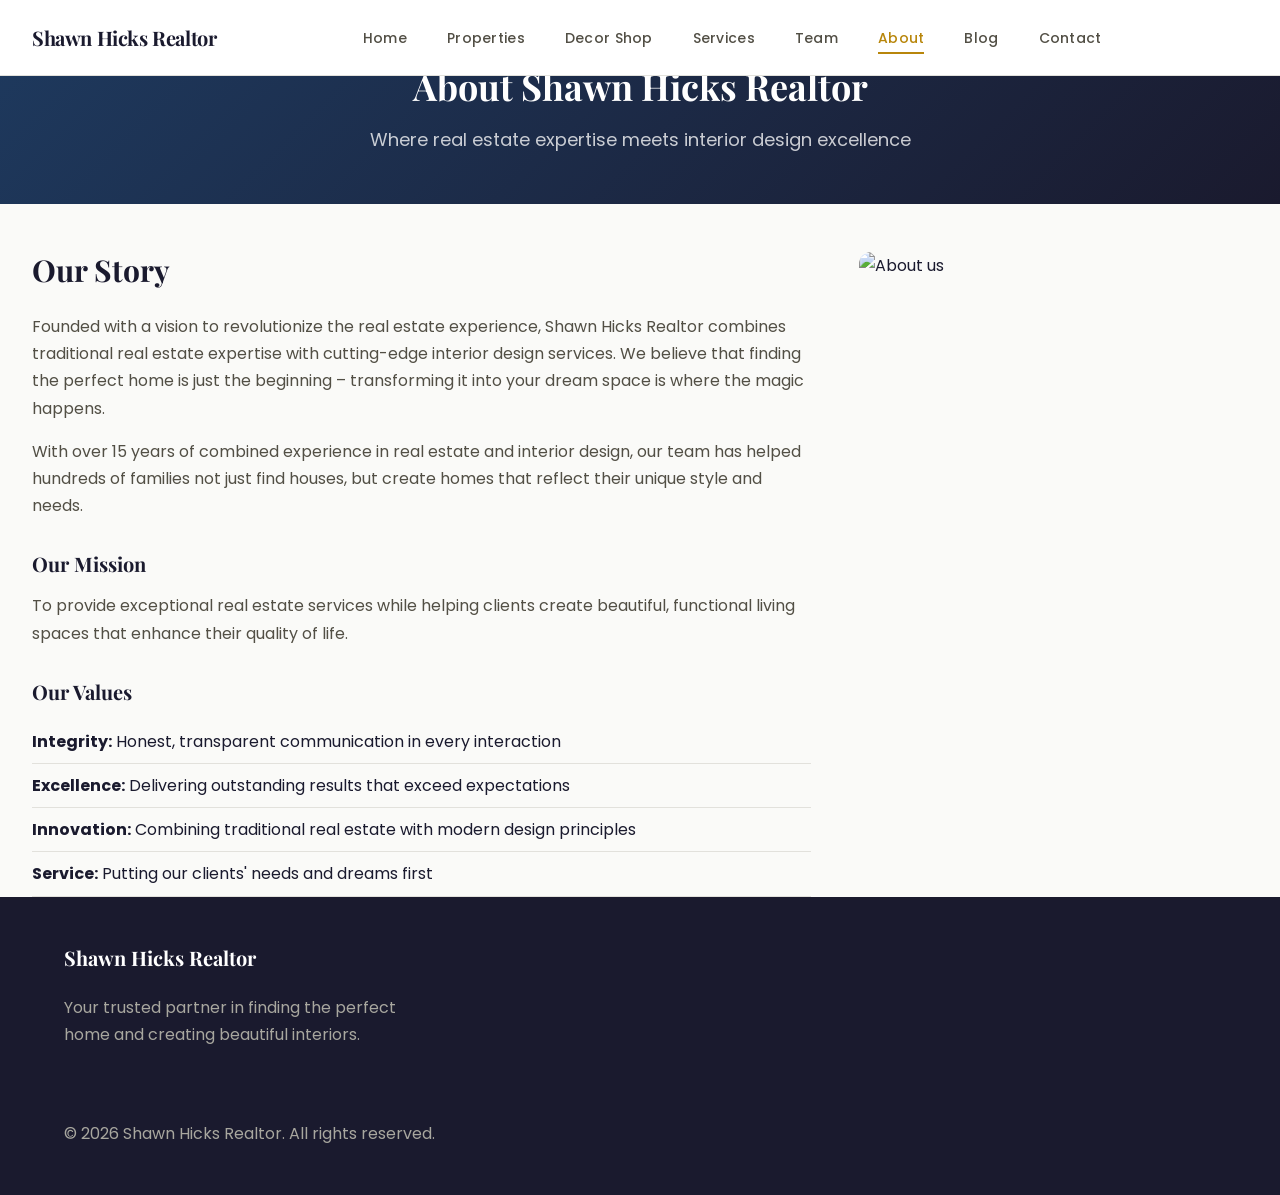
==== about.html @ 3959ed72 "Complete color palette overhaul, typography upgrade, and UI improvements Co-authored-by: kingdavidad" ====
<!DOCTYPE html>
<html lang="en">
<head>
    <meta charset="UTF-8">
    <meta name="viewport" content="width=device-width, initial-scale=1.0">
    <title>About Us - Shawn Hicks Realtor</title>
    <link rel="preconnect" href="https://fonts.googleapis.com">
    <link rel="preconnect" href="https://fonts.gstatic.com" crossorigin>
    <link href="https://fonts.googleapis.com/css2?family=Poppins:wght@300;400;500;600;700&family=Playfair+Display:ital,wght@0,400;0,500;0,600;0,700;1,400;1,600&display=swap" rel="stylesheet">
    <link rel="stylesheet" href="https://cdnjs.cloudflare.com/ajax/libs/font-awesome/6.4.0/css/all.min.css">
    <link rel="stylesheet" href="styles/main.css">
    <link rel="stylesheet" href="styles/components.css">
    <link rel="stylesheet" href="styles/responsive.css">
</head>
<body>
    <!-- Page Progress Bar -->
    <div id="page-progress-bar" class="page-progress-bar"></div>

    <header class="header">
        <div class="header-container">
            <div class="logo">
                <a href="index.html"><h1>Shawn Hicks Realtor</h1></a>
            </div>
            <nav class="nav" role="navigation">
                <ul class="nav-links">
                    <li><a href="index.html" class="nav-link">Home</a></li>
                    <li><a href="properties.html" class="nav-link">Properties</a></li>
                    <li><a href="decor.html" class="nav-link">Decor Shop</a></li>
                    <li><a href="services.html" class="nav-link">Services</a></li>
                    <li><a href="team.html" class="nav-link">Team</a></li>
                    <li><a href="about.html" class="nav-link active">About</a></li>
                    <li><a href="blog.html" class="nav-link">Blog</a></li>
                    <li><a href="contact.html" class="nav-link">Contact</a></li>
                </ul>
            </nav>
            <div class="header-actions">
                <button class="mobile-menu-toggle" aria-label="Toggle menu">
                    <span></span>
                    <span></span>
                    <span></span>
                </button>
            </div>
        </div>
    </header>

    <main class="main-content">
        <section class="page-hero">
            <div class="container">
                <h1>About Shawn Hicks Realtor</h1>
                <p>Where real estate expertise meets interior design excellence</p>
            </div>
        </section>
        
        <section class="about-section">
            <div class="container">
                <div class="about-content">
                    <div class="about-text">
                        <h2>Our Story</h2>
                        <p>Founded with a vision to revolutionize the real estate experience, Shawn Hicks Realtor combines traditional real estate expertise with cutting-edge interior design services. We believe that finding the perfect home is just the beginning – transforming it into your dream space is where the magic happens.</p>
                        
                        <p>With over 15 years of combined experience in real estate and interior design, our team has helped hundreds of families not just find houses, but create homes that reflect their unique style and needs.</p>
                        
                        <h3>Our Mission</h3>
                        <p>To provide exceptional real estate services while helping clients create beautiful, functional living spaces that enhance their quality of life.</p>
                        
                        <h3>Our Values</h3>
                        <ul>
                            <li><strong>Integrity:</strong> Honest, transparent communication in every interaction</li>
                            <li><strong>Excellence:</strong> Delivering outstanding results that exceed expectations</li>
                            <li><strong>Innovation:</strong> Combining traditional real estate with modern design principles</li>
                            <li><strong>Service:</strong> Putting our clients' needs and dreams first</li>
                        </ul>
                    </div>
                    
                    <div class="about-image">
                        <img src="https://picsum.photos/600/400?random=about" alt="About us">
                    </div>
                </div>
            </div>
        </section>
    </main>

    <footer class="footer">
        <div class="footer-container">
            <div class="footer-content">
                <div class="footer-section">
                    <h3>Shawn Hicks Realtor</h3>
                    <p>Your trusted partner in finding the perfect home and creating beautiful interiors.</p>
                </div>
            </div>
            <div class="footer-legal">
                <p>&copy; 2026 Shawn Hicks Realtor. All rights reserved.</p>
            </div>
        </div>
    </footer>
</body>
</html>
---- styles/main.css ----
/* ===== CSS VARIABLES & DESIGN TOKENS ===== */
:root {
  /* Colors - Elegant, Warm, Professional Palette */
  --color-primary: #1A1A2E;        /* Rich charcoal */
  --color-secondary: #1E3A5F;      /* Deep navy accent */
  --color-accent: #B8860B;         /* Muted gold/bronze */
  --color-accent-light: #C4A052;   /* Lighter gold */
  --color-accent-hover: #9A7009;   /* Darker gold for hover */

  /* Warm neutral scale */
  --color-neutral-50: #F5F5F3;     /* Warm off-white */
  --color-neutral-100: #EEEDE9;    /* Very light cream */
  --color-neutral-200: #E2E1DC;    /* Light warm gray */
  --color-neutral-300: #C5C4BC;    /* Medium warm gray */
  --color-neutral-400: #A8A79F;    /* Warm gray */
  --color-neutral-500: #8B8A82;    /* Medium gray */
  --color-neutral-600: #6E6D65;    /* Dark warm gray */
  --color-neutral-700: #524F45;    /* Darker warm gray */
  --color-neutral-800: #3A3830;    /* Near charcoal */
  --color-neutral-900: #2D2B24;    /* Deep charcoal */
  --color-white: #ffffff;          /* Pure white */
  --color-stone: #FAFAF8;          /* Body background - warm off-white */

  /* Semantic Colors */
  --color-success: #2D6A4F;
  --color-warning: #D4A017;
  --color-error: #C0392B;
  --color-info: #1E3A5F;

  /* Typography */
  --font-primary: 'Poppins', 'Inter', sans-serif;
  --font-secondary: 'Playfair Display', Georgia, serif;
  --font-heading: 'Playfair Display', Georgia, serif;

  /* Line Heights */
  --line-height-base: 1.7;
  --line-height-heading: 1.25;

  /* Font Sizes */
  --text-xs: 0.75rem;   /* 12px */
  --text-sm: 0.875rem;  /* 14px */
  --text-base: 1rem;    /* 16px */
  --text-lg: 1.125rem;  /* 18px */
  --text-xl: 1.25rem;   /* 20px */
  --text-2xl: 1.5rem;   /* 24px */
  --text-3xl: 1.875rem; /* 30px */
  --text-4xl: 2.25rem;  /* 36px */
  --text-5xl: 3rem;     /* 48px */
  --text-6xl: 3.75rem;  /* 60px */

  /* Font Weights */
  --font-light: 300;
  --font-normal: 400;
  --font-medium: 500;
  --font-semibold: 600;
  --font-bold: 700;

  /* Spacing */
  --space-1: 0.25rem;   /* 4px */
  --space-2: 0.5rem;    /* 8px */
  --space-3: 0.75rem;   /* 12px */
  --space-4: 1rem;      /* 16px */
  --space-5: 1.25rem;   /* 20px */
  --space-6: 1.5rem;    /* 24px */
  --space-8: 2rem;      /* 32px */
  --space-10: 2.5rem;   /* 40px */
  --space-12: 3rem;     /* 48px */
  --space-16: 4rem;     /* 64px */
  --space-20: 5rem;     /* 80px */

  /* Border Radius */
  --radius-sm: 0.25rem;  /* 4px */
  --radius-md: 0.5rem;   /* 8px */
  --radius-lg: 0.75rem;  /* 12px */
  --radius-xl: 1rem;     /* 16px */
  --radius-full: 9999px;

  /* Shadows - subtle for light theme */
  --shadow-sm: 0 1px 3px rgba(26, 26, 46, 0.08);
  --shadow-md: 0 4px 12px rgba(26, 26, 46, 0.10);
  --shadow-lg: 0 10px 30px rgba(26, 26, 46, 0.12);
  --shadow-xl: 0 20px 40px rgba(26, 26, 46, 0.15);

  /* Transitions */
  --transition-fast: 150ms ease-in-out;
  --transition-base: 250ms ease-in-out;
  --transition-slow: 350ms ease-in-out;

  /* Z-index */
  --z-dropdown: 1000;
  --z-sticky: 1010;
  --z-modal-overlay: 1040;
  --z-modal: 1050;
  --z-tooltip: 1060;
  --z-toast: 1070;
}

/* ===== RESET & BASE STYLES ===== */
*,
*::before,
*::after {
  box-sizing: border-box;
  margin: 0;
  padding: 0;
}

html {
  scroll-behavior: smooth;
  line-height: 1.15;
  -webkit-text-size-adjust: 100%;
}

body {
  font-family: var(--font-primary);
  font-size: var(--text-base);
  line-height: var(--line-height-base);
  color: var(--color-primary);
  background-color: var(--color-stone);
  -webkit-font-smoothing: antialiased;
  -moz-osx-font-smoothing: grayscale;
  overflow-x: hidden;
}

/* Remove default button styles */
button {
  background: none;
  border: none;
  padding: 0;
  margin: 0;
  cursor: pointer;
  font-family: inherit;
}

/* Remove default list styles */
ul,
ol {
  list-style: none;
}

/* Remove default link styles */
a {
  text-decoration: none;
  color: inherit;
  transition: color var(--transition-fast);
}

/* Remove default image styles */
img,
svg {
  display: block;
  max-width: 100%;
  height: auto;
}

/* Focus styles */
*:focus {
  outline: 2px solid var(--color-accent);
  outline-offset: 2px;
}

/* Reduced motion */
@media (prefers-reduced-motion: reduce) {
  * {
    animation-duration: 0.01ms !important;
    animation-iteration-count: 1 !important;
    transition-duration: 0.01ms !important;
  }
}

/* ===== TYPOGRAPHY ===== */
h1, h2, h3, h4, h5, h6 {
  font-family: var(--font-heading);
  line-height: var(--line-height-heading);
  color: var(--color-primary);
  margin-bottom: var(--space-4);
}

h1 {
  font-size: var(--text-4xl);
  font-weight: var(--font-bold);
}

h2 {
  font-size: var(--text-3xl);
}

h3 {
  font-size: var(--text-2xl);
}

h4 {
  font-size: var(--text-xl);
}

h5 {
  font-size: var(--text-lg);
}

h6 {
  font-size: var(--text-lg);
}

p {
  margin-bottom: var(--space-4);
  color: var(--color-neutral-700);
}

/* ===== LAYOUT UTILITIES ===== */
.container {
  width: 100%;
  max-width: 1200px;
  margin: 0 auto;
  padding: 0 var(--space-4);
}

.container-lg {
  max-width: 1400px;
}

.container-sm {
  max-width: 800px;
}

/* Grid System */
.grid {
  display: grid;
  gap: var(--space-6);
}

.grid-2 {
  grid-template-columns: repeat(2, 1fr);
}

.grid-3 {
  grid-template-columns: repeat(3, 1fr);
}

.grid-4 {
  grid-template-columns: repeat(4, 1fr);
}

/* Flexbox Utilities */
.flex {
  display: flex;
}

.flex-col {
  flex-direction: column;
}

.items-center {
  align-items: center;
}

.justify-center {
  justify-content: center;
}

.justify-between {
  justify-content: space-between;
}

.gap-2 { gap: var(--space-2); }
.gap-3 { gap: var(--space-3); }
.gap-4 { gap: var(--space-4); }
.gap-6 { gap: var(--space-6); }
.gap-8 { gap: var(--space-8); }

/* ===== HEADER STYLES ===== */
.header {
  position: fixed;
  top: 0;
  left: 0;
  right: 0;
  background: var(--color-white);
  border-bottom: 1px solid var(--color-neutral-200);
  z-index: var(--z-sticky);
  transition: all var(--transition-base);
}

.header.scrolled {
  box-shadow: var(--shadow-md);
}

.header-container {
  display: flex;
  align-items: center;
  justify-content: space-between;
  padding: var(--space-4) var(--space-6);
  max-width: 1400px;
  margin: 0 auto;
}

.logo h1 {
  font-size: var(--text-xl);
  color: var(--color-primary);
  margin: 0;
  font-weight: var(--font-bold);
  font-family: var(--font-heading);
  letter-spacing: -0.02em;
}

.nav-links {
  display: flex;
  align-items: center;
  gap: var(--space-8);
}

.nav-link {
  color: var(--color-neutral-700);
  font-weight: var(--font-medium);
  font-size: var(--text-sm);
  letter-spacing: 0.02em;
  transition: color var(--transition-fast);
  position: relative;
  padding-bottom: var(--space-1);
}

.nav-link::after {
  content: '';
  position: absolute;
  bottom: -2px;
  left: 0;
  width: 0;
  height: 2px;
  background: var(--color-accent);
  transition: width var(--transition-base);
}

.nav-link:hover,
.nav-link.active {
  color: var(--color-accent);
}

.nav-link:hover::after,
.nav-link.active::after {
  width: 100%;
}

.header-actions {
  display: flex;
  align-items: center;
  gap: var(--space-4);
}

.action-btn {
  position: relative;
  width: 40px;
  height: 40px;
  border-radius: var(--radius-full);
  background: var(--color-neutral-100);
  color: var(--color-neutral-700);
  display: flex;
  align-items: center;
  justify-content: center;
  transition: all var(--transition-fast);
}

.action-btn:hover {
  background: var(--color-accent);
  color: var(--color-white);
}

.badge {
  position: absolute;
  top: -5px;
  right: -5px;
  background: var(--color-accent);
  color: var(--color-white);
  border-radius: var(--radius-full);
  width: 20px;
  height: 20px;
  display: flex;
  align-items: center;
  justify-content: center;
  font-size: var(--text-xs);
  font-weight: var(--font-semibold);
}

.mobile-menu-toggle {
  display: none;
  flex-direction: column;
  width: 30px;
  height: 20px;
  justify-content: space-between;
}

.mobile-menu-toggle span {
  display: block;
  height: 3px;
  background: var(--color-primary);
  border-radius: var(--radius-sm);
  transition: all var(--transition-base);
}
.mobile-menu-overlay {
  position: fixed;
  top: 0;
  left: 0;
  right: 0;
  bottom: 0;
  background: rgba(0, 0, 0, 0.6);
  z-index: var(--z-modal-overlay);
  opacity: 0;
  visibility: hidden;
  transition: all var(--transition-base);
}

.mobile-menu {
  position: fixed;
  top: 0;
  right: -300px;
  width: 300px;
  height: 100vh;
  background: var(--color-white);
  z-index: var(--z-modal);
  transition: right var(--transition-base);
  display: flex;
  flex-direction: column;
  box-shadow: var(--shadow-xl);
}

.mobile-menu.open {
  right: 0;
}

.mobile-menu-overlay.open {
  opacity: 1;
  visibility: visible;
}

.mobile-menu-header {
  display: flex;
  align-items: center;
  justify-content: space-between;
  padding: var(--space-6);
  border-bottom: 1px solid var(--color-neutral-200);
}

.mobile-menu-close {
  width: 40px;
  height: 40px;
  border-radius: var(--radius-full);
  background: var(--color-neutral-100);
  color: var(--color-neutral-700);
  display: flex;
  align-items: center;
  justify-content: center;
  font-size: var(--text-xl);
}

.mobile-menu-links {
  flex: 1;
  padding: var(--space-4);
}

.mobile-menu-links li {
  margin-bottom: var(--space-2);
}

.mobile-menu-links a {
  display: block;
  padding: var(--space-4);
  color: var(--color-neutral-700);
  font-weight: var(--font-medium);
  border-radius: var(--radius-md);
  transition: all var(--transition-fast);
}

.mobile-menu-links a:hover {
  background: var(--color-neutral-50);
  color: var(--color-accent);
}

/* ===== PAGE TRANSITION PROGRESS BAR ===== */
.page-progress-bar {
  position: fixed;
  top: 0;
  left: 0;
  width: 0;
  height: 3px;
  background: linear-gradient(90deg, var(--color-accent), var(--color-accent-light));
  z-index: 99999;
  transition: width 0.3s ease-out;
}

.page-progress-bar.animating {
  animation: progress-bar 0.6s ease-out forwards;
}

@keyframes progress-bar {
  0% { width: 0; }
  60% { width: 70%; }
  100% { width: 100%; }
}

/* ===== MAIN CONTENT ===== */
#main-content {
  margin-top: 80px; /* Header height */
  min-height: calc(100vh - 80px);
}

/* Page Transition */
.page {
  opacity: 0;
  transform: translateY(20px);
  transition: all var(--transition-base);
}

.page.active {
  opacity: 1;
  transform: translateY(0);
}

/* Scroll-triggered fade-in animations */
[data-animate] {
  opacity: 0;
  transform: translateY(24px);
  transition: opacity 0.6s ease-out, transform 0.6s ease-out;
}

[data-animate].animate {
  opacity: 1;
  transform: translateY(0);
}

/* Hero section - button adjustments for dark background */
.hero .btn-outline {
  color: var(--color-white);
  border-color: rgba(255, 255, 255, 0.6);
}

.hero .btn-outline:hover:not(:disabled) {
  background: rgba(255, 255, 255, 0.15);
  border-color: var(--color-white);
  color: var(--color-white);
  transform: translateY(-1px);
}

/* Hero gold accent decoration */
.hero-text h1::after {
  content: '';
  display: block;
  width: 60px;
  height: 3px;
  background: var(--color-accent);
  margin-top: var(--space-4);
}

/* Feature card hover enhancement */
.feature-card {
  text-align: center;
  padding: var(--space-8);
  background: var(--color-white);
  border-radius: var(--radius-lg);
  box-shadow: var(--shadow-sm);
  border: 1px solid var(--color-neutral-200);
  transition: transform var(--transition-base), box-shadow var(--transition-base);
}

.feature-card:hover {
  transform: translateY(-6px);
  box-shadow: var(--shadow-lg);
}

.feature-card h3 {
  font-size: var(--text-xl);
  margin-bottom: var(--space-3);
  color: var(--color-primary);
  font-family: var(--font-heading);
}

/* Service card improvements */
.service-card {
  background: var(--color-white);
  padding: var(--space-8);
  border-radius: var(--radius-lg);
  box-shadow: var(--shadow-sm);
  border: 1px solid var(--color-neutral-200);
  transition: box-shadow var(--transition-base);
}

.service-card:hover {
  box-shadow: var(--shadow-md);
}

.service-card h3 {
  font-size: var(--text-2xl);
  margin-bottom: var(--space-4);
  color: var(--color-primary);
  font-family: var(--font-heading);
}

.service-card li {
  padding: var(--space-2) 0;
  border-bottom: 1px solid var(--color-neutral-100);
  color: var(--color-neutral-700);
}

/* Testimonial card improvements */
.testimonial-card {
  background: var(--color-white);
  padding: var(--space-8);
  border-radius: var(--radius-lg);
  box-shadow: var(--shadow-sm);
  border: 1px solid var(--color-neutral-200);
}

.testimonial-content p {
  font-style: italic;
  font-size: var(--text-lg);
  color: var(--color-neutral-800);
  line-height: 1.7;
}

.testimonial-author strong {
  display: block;
  color: var(--color-primary);
  font-family: var(--font-heading);
}

.testimonial-author span {
  color: var(--color-accent);
  font-size: var(--text-sm);
}
.footer {
  background: var(--color-primary);
  color: var(--color-white);
  padding: var(--space-16) 0 var(--space-8);
}

.footer-container {
  max-width: 1200px;
  margin: 0 auto;
  padding: 0 var(--space-6);
}

.footer-content {
  display: grid;
  grid-template-columns: 2fr 1fr 1fr 1.5fr;
  gap: var(--space-12);
  margin-bottom: var(--space-12);
}

.footer-section h3 {
  font-size: var(--text-xl);
  color: var(--color-white);
  margin-bottom: var(--space-6);
  font-family: var(--font-heading);
}

.footer-section h4 {
  font-size: var(--text-base);
  color: var(--color-white);
  margin-bottom: var(--space-4);
  font-weight: var(--font-semibold);
  letter-spacing: 0.05em;
  text-transform: uppercase;
  font-family: var(--font-primary);
}

.footer-section p {
  color: var(--color-neutral-400);
  margin-bottom: var(--space-6);
}

.footer-section ul {
  list-style: none;
}

.footer-section ul li {
  margin-bottom: var(--space-2);
}

.footer-section ul li a {
  color: var(--color-neutral-400);
  transition: color var(--transition-fast);
}

.footer-section ul li a:hover {
  color: var(--color-accent-light);
}

.social-links {
  display: flex;
  gap: var(--space-3);
}

.social-links a {
  width: 40px;
  height: 40px;
  background: rgba(255, 255, 255, 0.1);
  border-radius: var(--radius-full);
  display: flex;
  align-items: center;
  justify-content: center;
  color: var(--color-white);
  transition: all var(--transition-fast);
}

.social-links a:hover {
  background: var(--color-accent);
}

.newsletter-form {
  display: flex;
  gap: var(--space-2);
}

.newsletter-form input {
  flex: 1;
  padding: var(--space-3) var(--space-4);
  border: 1px solid rgba(255, 255, 255, 0.2);
  border-radius: var(--radius-md);
  background: rgba(255, 255, 255, 0.1);
  color: var(--color-white);
  font-family: inherit;
}

.newsletter-form input::placeholder {
  color: rgba(255, 255, 255, 0.7);
}

.newsletter-form button {
  padding: var(--space-3) var(--space-5);
  background: var(--color-accent);
  color: var(--color-white);
  border-radius: var(--radius-md);
  font-weight: var(--font-medium);
  transition: background var(--transition-fast);
  white-space: nowrap;
}

.newsletter-form button:hover {
  background: var(--color-accent-hover);
}

.footer-bottom {
  border-top: 1px solid rgba(255, 255, 255, 0.1);
  padding-top: var(--space-8);
}

.footer-legal {
  display: flex;
  align-items: center;
  justify-content: space-between;
  flex-wrap: wrap;
  gap: var(--space-4);
}

.footer-legal p {
  color: var(--color-neutral-400);
  margin: 0;
}

.footer-legal ul {
  display: flex;
  gap: var(--space-6);
}

.footer-legal ul li a {
  color: var(--color-neutral-400);
  transition: color var(--transition-fast);
}

.footer-legal ul li a:hover {
  color: var(--color-accent-light);
}

/* ===== LOADING OVERLAY ===== */
.loading-overlay {
  position: fixed;
  top: 0;
  left: 0;
  right: 0;
  bottom: 0;
  background: rgba(250, 250, 248, 0.9);
  z-index: 9999;
  display: flex;
  align-items: center;
  justify-content: center;
  opacity: 0;
  visibility: hidden;
  transition: all var(--transition-base);
}

.loading-overlay.active {
  opacity: 1;
  visibility: visible;
}

.loading-spinner {
  width: 40px;
  height: 40px;
  border: 3px solid var(--color-neutral-200);
  border-top: 3px solid var(--color-accent);
  border-radius: var(--radius-full);
  animation: spin 1s linear infinite;
}

@keyframes spin {
  0% { transform: rotate(0deg); }
  100% { transform: rotate(360deg); }
}

/* ===== PAGE LAYOUTS ===== */
.page-hero {
  background: linear-gradient(135deg, #1E3A5F 0%, #1A1A2E 100%);
  color: var(--color-white);
  padding: var(--space-16) 0 var(--space-12);
  text-align: center;
}

.page-hero h1 {
  font-size: var(--text-4xl);
  font-family: var(--font-heading);
  margin-bottom: var(--space-4);
  color: var(--color-white);
}

.page-hero p {
  font-size: var(--text-lg);
  opacity: 0.9;
  max-width: 600px;
  margin: 0 auto;
  color: rgba(255, 255, 255, 0.85);
}

/* Hero Section */
.hero {
  min-height: 100vh;
  display: flex;
  align-items: center;
  background: linear-gradient(135deg, #1E3A5F 0%, #1A1A2E 60%, #0D0D1A 100%);
  color: var(--color-white);
  position: relative;
  overflow: hidden;
}

.hero-content {
  flex: 1;
  z-index: 2;
  padding: var(--space-20) 0;
  animation: fadeInUp 0.8s ease-out forwards;
}

.hero-text h1 {
  font-size: var(--text-5xl);
  font-family: var(--font-heading);
  margin-bottom: var(--space-6);
  line-height: 1.15;
  color: var(--color-white);
}

.hero-text p {
  font-size: var(--text-xl);
  margin-bottom: var(--space-8);
  opacity: 0.85;
  max-width: 500px;
  color: rgba(255, 255, 255, 0.9);
  font-family: var(--font-primary);
}

@keyframes fadeInUp {
  from {
    opacity: 0;
    transform: translateY(30px);
  }
  to {
    opacity: 1;
    transform: translateY(0);
  }
}

.hero-actions {
  display: flex;
  gap: var(--space-4);
  flex-wrap: wrap;
}

.hero-image {
  position: absolute;
  right: 0;
  top: 0;
  width: 50%;
  height: 100%;
  z-index: 1;
  opacity: 0.3;
}

.hero-image img {
  width: 100%;
  height: 100%;
  object-fit: cover;
}

/* Features Section */
.features-section {
  padding: var(--space-20) 0;
  background: var(--color-neutral-50);
}

.features-section h2 {
  text-align: center;
  margin-bottom: var(--space-16);
  font-size: var(--text-4xl);
  font-family: var(--font-heading);
  color: var(--color-primary);
}

.features-grid {
  display: grid;
  grid-template-columns: repeat(auto-fit, minmax(250px, 1fr));
  gap: var(--space-8);
}

.feature-card {
  text-align: center;
  padding: var(--space-8);
  background: var(--color-white);
  border-radius: var(--radius-lg);
  box-shadow: var(--shadow-sm);
  transition: transform var(--transition-base);
}

.feature-card:hover {
  transform: translateY(-5px);
}

.feature-icon {
  width: 80px;
  height: 80px;
  margin: 0 auto var(--space-6);
  background: linear-gradient(135deg, var(--color-accent) 0%, var(--color-accent-hover) 100%);
  border-radius: 50%;
  display: flex;
  align-items: center;
  justify-content: center;
  color: var(--color-white);
  font-size: var(--text-2xl);
}

.feature-card h3 {
  font-size: var(--text-xl);
  margin-bottom: var(--space-3);
  color: var(--color-primary);
}

/* Section Headers */
.section-header {
  display: flex;
  justify-content: space-between;
  align-items: center;
  margin-bottom: var(--space-12);
}

.section-header h2 {
  font-size: var(--text-4xl);
  font-family: var(--font-heading);
  color: var(--color-primary);
}

/* Featured Sections */
.featured-properties,
.featured-products {
  padding: var(--space-20) 0;
}

.featured-products {
  background: var(--color-neutral-50);
}

/* Services Overview */
.services-overview {
  padding: var(--space-20) 0;
  background: var(--color-neutral-50);
}

.services-overview h2 {
  text-align: center;
  margin-bottom: var(--space-16);
  font-size: var(--text-4xl);
  font-family: var(--font-heading);
  color: var(--color-primary);
}

.services-grid {
  display: grid;
  grid-template-columns: repeat(auto-fit, minmax(400px, 1fr));
  gap: var(--space-8);
}

.service-card {
  background: var(--color-white);
  padding: var(--space-8);
  border-radius: var(--radius-lg);
  box-shadow: var(--shadow-sm);
}

.service-card h3 {
  font-size: var(--text-2xl);
  margin-bottom: var(--space-4);
  color: var(--color-primary);
}

.service-card ul {
  list-style: none;
  padding: 0;
  margin-bottom: var(--space-6);
}

.service-card li {
  padding: var(--space-2) 0;
  border-bottom: 1px solid var(--color-neutral-200);
}

.service-card li:last-child {
  border-bottom: none;
}

/* Testimonials */
.testimonials {
  padding: var(--space-20) 0;
  background: var(--color-white);
}

.testimonials h2 {
  text-align: center;
  margin-bottom: var(--space-16);
  font-size: var(--text-4xl);
  font-family: var(--font-heading);
  color: var(--color-primary);
}

.testimonials-grid {
  display: grid;
  grid-template-columns: repeat(auto-fit, minmax(300px, 1fr));
  gap: var(--space-8);
}

.testimonial-card {
  background: var(--color-white);
  padding: var(--space-8);
  border-radius: var(--radius-lg);
  box-shadow: var(--shadow-sm);
}

.testimonial-content {
  margin-bottom: var(--space-6);
}

.testimonial-content p {
  font-style: italic;
  font-size: var(--text-lg);
  color: var(--color-neutral-700);
}

.testimonial-author {
  display: flex;
  align-items: center;
  gap: var(--space-4);
}

.testimonial-author img {
  width: 60px;
  height: 60px;
  border-radius: 50%;
  object-fit: cover;
}

.testimonial-author strong {
  display: block;
  color: var(--color-primary);
}

.testimonial-author span {
  color: var(--color-neutral-600);
  font-size: var(--text-sm);
}

/* CTA Section */
.cta-section {
  padding: var(--space-20) 0;
  background: linear-gradient(135deg, #1E3A5F 0%, #1A1A2E 100%);
  color: var(--color-white);
  text-align: center;
}

.cta-content h2 {
  font-size: var(--text-4xl);
  margin-bottom: var(--space-4);
  font-family: var(--font-heading);
  color: var(--color-white);
}

.cta-content p {
  font-size: var(--text-lg);
  margin-bottom: var(--space-8);
  opacity: 0.9;
  color: rgba(255, 255, 255, 0.85);
}

.cta-actions {
  display: flex;
  gap: var(--space-4);
  justify-content: center;
  flex-wrap: wrap;
}

/* CTA section - buttons on dark background */
.cta-section .btn-outline {
  color: var(--color-white);
  border-color: rgba(255, 255, 255, 0.6);
}

.cta-section .btn-outline:hover:not(:disabled) {
  background: rgba(255, 255, 255, 0.15);
  border-color: var(--color-white);
  color: var(--color-white);
}

/* Team Grid */
.team-grid {
  display: grid;
  grid-template-columns: repeat(auto-fit, minmax(280px, 1fr));
  gap: var(--space-8);
  margin-top: var(--space-12);
}

/* Blog Grid */
.blog-grid {
  display: grid;
  grid-template-columns: repeat(auto-fill, minmax(350px, 1fr));
  gap: var(--space-8);
  margin-top: var(--space-12);
}

/* Contact Grid */
.contact-grid {
  display: grid;
  grid-template-columns: 1fr 2fr;
  gap: var(--space-12);
  margin-top: var(--space-12);
}

.contact-item {
  display: flex;
  align-items: flex-start;
  gap: var(--space-4);
  margin-bottom: var(--space-6);
}

.contact-item i {
  color: var(--color-primary);
  font-size: var(--text-xl);
  margin-top: var(--space-1);
}

.contact-item h4 {
  margin-bottom: var(--space-1);
  color: var(--color-primary);
}

/* About Content */
.about-content {
  display: grid;
  grid-template-columns: 2fr 1fr;
  gap: var(--space-12);
  margin-top: var(--space-12);
  align-items: start;
}

.about-text h2 {
  font-size: var(--text-3xl);
  margin-bottom: var(--space-6);
  color: var(--color-primary);
}

.about-text h3 {
  font-size: var(--text-xl);
  margin: var(--space-8) 0 var(--space-4);
  color: var(--color-primary);
}

.about-text ul {
  list-style: none;
  padding: 0;
}

.about-text li {
  padding: var(--space-2) 0;
  border-bottom: 1px solid var(--color-neutral-200);
}

.about-image img {
  width: 100%;
  border-radius: var(--radius-lg);
}

/* Filters Section */
.filters-section {
  background: var(--color-white);
  padding: var(--space-8);
  border-radius: var(--radius-lg);
  margin-bottom: var(--space-12);
  box-shadow: var(--shadow-sm);
}

.filters-section h2 {
  margin-bottom: var(--space-6);
  color: var(--color-primary);
}

.filters-container {
  display: grid;
  grid-template-columns: repeat(auto-fit, minmax(200px, 1fr));
  gap: var(--space-6);
}

.filter-group {
  display: flex;
  flex-direction: column;
}

.filter-group label {
  font-weight: var(--font-medium);
  margin-bottom: var(--space-2);
  color: var(--color-neutral-700);
}

.filter-group select {
  padding: var(--space-3);
  border: 1px solid var(--color-neutral-300);
  border-radius: var(--radius-md);
  font-size: var(--text-base);
  background: var(--color-white);
}

/* Search Bar */
.search-bar {
  margin-bottom: var(--space-12);
  max-width: 500px;
  margin-left: auto;
  margin-right: auto;
}

/* Properties and Products Grids */
.properties-grid,
.products-grid {
  display: grid;
  grid-template-columns: repeat(auto-fill, minmax(320px, 1fr));
  gap: var(--space-8);
  margin-bottom: var(--space-12);
}

/* Mobile Menu Styles */
.mobile-menu-toggle {
  display: none;
  flex-direction: column;
  gap: 3px;
  background: none;
  border: none;
  cursor: pointer;
  padding: var(--space-2);
}

.mobile-menu-toggle span {
  width: 25px;
  height: 3px;
  background: var(--color-neutral-700);
  transition: all var(--transition-fast);
}

.mobile-menu-overlay {
  position: fixed;
  top: 0;
  left: 0;
  width: 100%;
  height: 100%;
  background: rgba(0, 0, 0, 0.5);
  opacity: 0;
  visibility: hidden;
  transition: all var(--transition-base);
  z-index: 9998;
}

.mobile-menu {
  position: fixed;
  top: 0;
  right: -300px;
  width: 300px;
  height: 100%;
  background: var(--color-white);
  transition: transform var(--transition-base);
  z-index: 9999;
  box-shadow: var(--shadow-lg);
}

.mobile-menu-header {
  display: flex;
  justify-content: space-between;
  align-items: center;
  padding: var(--space-6);
  border-bottom: 1px solid var(--color-neutral-200);
}

.mobile-menu-close {
  background: none;
  border: none;
  font-size: var(--text-2xl);
  cursor: pointer;
  color: var(--color-neutral-600);
}

.mobile-menu-links {
  list-style: none;
  padding: 0;
  margin: 0;
}

.mobile-menu-links li {
  border-bottom: 1px solid var(--color-neutral-200);
}

.mobile-menu-links a {
  display: block;
  padding: var(--space-4) var(--space-6);
  color: var(--color-neutral-700);
  text-decoration: none;
  transition: background-color var(--transition-base);
}

.mobile-menu-links a:hover {
  background: var(--color-neutral-50);
}

.body.mobile-menu-open .mobile-menu-overlay,
body.mobile-menu-open .mobile-menu-overlay {
  opacity: 1;
  visibility: visible;
}

.body.mobile-menu-open .mobile-menu,
body.mobile-menu-open .mobile-menu {
  transform: translateX(-300px);
}

/* Pagination Container */
.pagination-container {
  display: flex;
  justify-content: center;
  margin-top: var(--space-12);
}

/* ===== RESPONSIVE BREAKPOINTS ===== */
@media (max-width: 768px) {
  .nav {
    display: none;
  }
  
  .mobile-menu-toggle {
    display: flex;
  }
  
  .header-container {
    padding: var(--space-4);
  }
  
  .logo h1 {
    font-size: var(--text-xl);
  }
  
  .footer-content {
    grid-template-columns: 1fr;
    gap: var(--space-8);
  }
  
  .footer-legal {
    flex-direction: column;
    text-align: center;
  }
  
  .newsletter-form {
    flex-direction: column;
  }
  
  .grid-2,
  .grid-3,
  .grid-4 {
    grid-template-columns: 1fr;
  }

  .hero-text h1 {
    font-size: var(--text-3xl);
  }
  
  .hero-image {
    display: none;
  }
  
  .services-grid {
    grid-template-columns: 1fr;
  }
  
  .contact-grid {
    grid-template-columns: 1fr;
  }
  
  .about-content {
    grid-template-columns: 1fr;
  }
  
  .filters-container {
    grid-template-columns: 1fr;
  }
}

/* ===== ADDITIONAL MOBILE STYLES ===== */

/* Touch improvements */
@media (hover: none) and (pointer: coarse) {
  .btn,
  .card-action-btn,
  .action-btn {
    min-height: 44px;
    min-width: 44px;
  }
  
  .nav-link,
  .dropdown-item,
  .filter-chip {
    padding: var(--space-3) var(--space-4);
  }
  
  /* Remove hover effects on touch devices */
  .card:hover {
    transform: none;
    box-shadow: var(--shadow-sm);
  }
  
  .btn:hover {
    transform: none;
  }
}

/* Landscape phone optimization */
@media (max-height: 500px) and (orientation: landscape) {
  .hero {
    min-height: 100vh;
    padding: var(--space-8) 0;
  }
  
  .modal-content {
    max-height: 90vh;
  }
}

/* High DPI displays */
@media (-webkit-min-device-pixel-ratio: 2),
       (min-resolution: 192dpi),
       (min-resolution: 2dppx) {
  /* Ensure crisp images and icons */
  .logo,
  .action-btn i,
  .card-action-btn i {
    -webkit-font-smoothing: antialiased;
    -moz-osx-font-smoothing: grayscale;
  }
}

/* Dark mode support (system preference) - intentionally minimal; site uses warm light theme */
@media (prefers-color-scheme: dark) {
  /* We keep the light theme intentionally for brand consistency */
}

/* Focus and accessibility improvements */
.skip-link {
  position: absolute;
  top: -40px;
  left: 6px;
  background: var(--color-primary);
  color: var(--color-white);
  padding: var(--space-2) var(--space-4);
  text-decoration: none;
  border-radius: var(--radius-md);
  z-index: 9999;
}

.skip-link:focus {
  top: 6px;
}

/* Screen reader only text */
.sr-only {
  position: absolute;
  width: 1px;
  height: 1px;
  padding: 0;
  margin: -1px;
  overflow: hidden;
  clip: rect(0, 0, 0, 0);
  white-space: nowrap;
  border: 0;
}

/* Loading states improvements */
.loading-skeleton {
  position: relative;
  overflow: hidden;
}

.loading-skeleton::after {
  content: '';
  position: absolute;
  top: 0;
  left: -100%;
  width: 100%;
  height: 100%;
  background: linear-gradient(
    90deg,
    transparent,
    rgba(255, 255, 255, 0.3),
    transparent
  );
  animation: skeleton-shimmer 1.5s ease-in-out infinite;
}

@keyframes skeleton-shimmer {
  0% {
    left: -100%;
  }
  100% {
    left: 100%;
  }
}

/* Enhanced error states */
.error-boundary {
  padding: var(--space-8);
  text-align: center;
  background: var(--color-neutral-50);
  border-radius: var(--radius-lg);
}

.error-icon {
  font-size: var(--text-5xl);
  color: var(--color-error);
  margin-bottom: var(--space-4);
}

/* Performance optimizations */
.will-change-transform {
  will-change: transform;
}

.will-change-opacity {
  will-change: opacity;
}

.gpu-accelerated {
  transform: translateZ(0);
  backface-visibility: hidden;
  perspective: 1000;
}

/* Print optimizations */
@media print {
  * {
    background: transparent !important;
    color: black !important;
    box-shadow: none !important;
    text-shadow: none !important;
  }
  
  a,
  a:visited {
    text-decoration: underline;
  }
  
  a[href]:after {
    content: " (" attr(href) ")";
  }
  
  .page-break {
    page-break-before: always;
  }
  
  img {
    max-width: 100% !important;
  }
}
---- styles/components.css ----
/* ===== COMPONENT STYLES ===== */

/* ===== BUTTONS ===== */
.btn {
  display: inline-flex;
  align-items: center;
  justify-content: center;
  gap: var(--space-2);
  padding: var(--space-3) var(--space-6);
  border: 2px solid transparent;
  border-radius: var(--radius-md);
  font-family: var(--font-primary);
  font-size: var(--text-base);
  font-weight: var(--font-medium);
  text-decoration: none;
  cursor: pointer;
  transition: all var(--transition-fast);
  white-space: nowrap;
  min-height: 44px;
}

.btn:disabled {
  opacity: 0.6;
  cursor: not-allowed;
}

.btn.loading {
  position: relative;
  color: transparent;
  pointer-events: none;
}

.btn.loading::after {
  content: '';
  position: absolute;
  width: 18px;
  height: 18px;
  border: 2px solid rgba(255, 255, 255, 0.4);
  border-top-color: var(--color-white);
  border-radius: var(--radius-full);
  animation: spin 0.7s linear infinite;
}

.btn-outline.loading::after {
  border-color: rgba(184, 134, 11, 0.3);
  border-top-color: var(--color-accent);
}

/* Button Variants */
.btn-primary {
  background: var(--color-accent);
  color: var(--color-white);
  border-color: var(--color-accent);
}

.btn-primary:hover:not(:disabled) {
  background: var(--color-accent-hover);
  border-color: var(--color-accent-hover);
  transform: translateY(-2px);
  box-shadow: var(--shadow-lg);
}

.btn-secondary {
  background: var(--color-secondary);
  color: var(--color-white);
  border-color: var(--color-secondary);
}

.btn-secondary:hover:not(:disabled) {
  background: var(--color-primary);
  border-color: var(--color-primary);
  transform: translateY(-2px);
  box-shadow: var(--shadow-lg);
}

.btn-outline {
  background: transparent;
  color: var(--color-accent);
  border-color: var(--color-accent);
}

.btn-outline:hover:not(:disabled) {
  background: var(--color-accent);
  color: var(--color-white);
  transform: translateY(-1px);
}

.btn-ghost {
  background: transparent;
  color: var(--color-neutral-700);
  border-color: transparent;
}

.btn-ghost:hover:not(:disabled) {
  background: var(--color-neutral-100);
  color: var(--color-primary);
}

/* Button Sizes */
.btn-sm {
  padding: var(--space-2) var(--space-4);
  font-size: var(--text-sm);
  min-height: 36px;
}

.btn-lg {
  padding: var(--space-4) var(--space-8);
  font-size: var(--text-lg);
  min-height: 52px;
}

.btn-icon {
  padding: var(--space-3);
  min-width: 44px;
  width: 44px;
}

/* ===== FORM CONTROLS ===== */
.form-group {
  margin-bottom: var(--space-6);
}

.form-label {
  display: block;
  margin-bottom: var(--space-2);
  font-weight: var(--font-medium);
  color: var(--color-neutral-800);
  font-size: var(--text-sm);
  letter-spacing: 0.01em;
}

.form-input,
.form-select,
.form-textarea {
  width: 100%;
  padding: var(--space-3) var(--space-4);
  border: 2px solid var(--color-neutral-200);
  border-radius: var(--radius-md);
  font-family: inherit;
  font-size: var(--text-base);
  background: var(--color-white);
  color: var(--color-primary);
  transition: all var(--transition-fast);
}

.form-input:focus,
.form-select:focus,
.form-textarea:focus {
  outline: none;
  border-color: var(--color-accent);
  box-shadow: 0 0 0 3px rgba(184, 134, 11, 0.12);
}

.form-input.error,
.form-select.error,
.form-textarea.error {
  border-color: var(--color-error);
}

.form-textarea {
  resize: vertical;
  min-height: 120px;
}

.form-helper {
  display: block;
  margin-top: var(--space-1);
  font-size: var(--text-sm);
  color: var(--color-neutral-500);
}

.form-error {
  display: block;
  margin-top: var(--space-1);
  font-size: var(--text-sm);
  color: var(--color-error);
}

/* Range Slider */
.range-slider {
  width: 100%;
  height: 6px;
  border-radius: var(--radius-full);
  background: var(--color-neutral-200);
  outline: none;
  appearance: none;
}

.range-slider::-webkit-slider-thumb {
  appearance: none;
  width: 20px;
  height: 20px;
  border-radius: var(--radius-full);
  background: var(--color-accent);
  cursor: pointer;
  border: 2px solid var(--color-white);
  box-shadow: var(--shadow-md);
}

.range-slider::-moz-range-thumb {
  width: 20px;
  height: 20px;
  border-radius: var(--radius-full);
  background: var(--color-accent);
  cursor: pointer;
  border: 2px solid var(--color-white);
  box-shadow: var(--shadow-md);
}

.range-values {
  display: flex;
  justify-content: space-between;
  margin-top: var(--space-2);
  font-size: var(--text-sm);
  color: var(--color-neutral-600);
}

/* ===== CARDS ===== */
.card {
  background: var(--color-white);
  border-radius: var(--radius-lg);
  box-shadow: var(--shadow-sm);
  overflow: hidden;
  transition: all var(--transition-base);
  border: 1px solid var(--color-neutral-200);
}

.card:hover {
  box-shadow: var(--shadow-lg);
  transform: translateY(-4px);
  border-color: var(--color-neutral-100);
}

.card-image {
  position: relative;
  overflow: hidden;
}

.card-image img {
  width: 100%;
  height: 200px;
  object-fit: cover;
  transition: transform var(--transition-slow);
}

.card:hover .card-image img {
  transform: scale(1.05);
}

.card-badge {
  position: absolute;
  top: var(--space-3);
  left: var(--space-3);
  padding: var(--space-1) var(--space-3);
  background: var(--color-accent);
  color: var(--color-white);
  border-radius: var(--radius-md);
  font-size: var(--text-sm);
  font-weight: var(--font-medium);
}

.card-actions {
  position: absolute;
  top: var(--space-3);
  right: var(--space-3);
  display: flex;
  gap: var(--space-2);
  opacity: 0;
  transition: opacity var(--transition-fast);
}

.card:hover .card-actions {
  opacity: 1;
}

.card-action-btn {
  width: 36px;
  height: 36px;
  background: rgba(255, 255, 255, 0.9);
  border-radius: var(--radius-full);
  display: flex;
  align-items: center;
  justify-content: center;
  color: var(--color-neutral-700);
  transition: all var(--transition-fast);
  backdrop-filter: blur(4px);
}

.card-action-btn:hover {
  background: var(--color-accent);
  color: var(--color-white);
}

.card-action-btn.active {
  background: var(--color-error);
  color: var(--color-white);
}

.card-body {
  padding: var(--space-6);
}

.card-title {
  font-size: var(--text-lg);
  font-weight: var(--font-semibold);
  margin-bottom: var(--space-2);
  color: var(--color-primary);
  font-family: var(--font-heading);
}

.card-meta {
  display: flex;
  align-items: center;
  gap: var(--space-4);
  margin-bottom: var(--space-3);
  font-size: var(--text-sm);
  color: var(--color-neutral-600);
}

.card-description {
  color: var(--color-neutral-700);
  margin-bottom: var(--space-4);
  font-size: var(--text-sm);
  line-height: 1.6;
}

.card-price {
  font-size: var(--text-xl);
  font-weight: var(--font-bold);
  color: var(--color-accent);
  margin-bottom: var(--space-4);
  font-family: var(--font-heading);
}

.card-footer {
  display: flex;
  align-items: center;
  justify-content: space-between;
  gap: var(--space-3);
}

/* Property Card Specific */
.property-card .card-meta {
  display: grid;
  grid-template-columns: repeat(3, 1fr);
  gap: var(--space-2);
  text-align: center;
}

.property-meta-item {
  display: flex;
  flex-direction: column;
  align-items: center;
  gap: var(--space-1);
}

.property-meta-value {
  font-weight: var(--font-semibold);
  color: var(--color-primary);
}

/* Product Card Specific */
.product-card .card-rating {
  display: flex;
  align-items: center;
  gap: var(--space-1);
  margin-bottom: var(--space-2);
}

.rating-stars {
  display: flex;
  gap: var(--space-1);
}

.rating-star {
  color: var(--color-warning);
}

.rating-star.empty {
  color: var(--color-neutral-300);
}

.rating-count {
  color: var(--color-neutral-500);
  font-size: var(--text-sm);
}

/* ===== MODALS ===== */
.modal-overlay {
  position: fixed;
  top: 0;
  left: 0;
  right: 0;
  bottom: 0;
  background: rgba(0, 0, 0, 0.6);
  z-index: var(--z-modal-overlay);
  opacity: 0;
  visibility: hidden;
  transition: all var(--transition-base);
  backdrop-filter: blur(2px);
}

.modal-overlay.active {
  opacity: 1;
  visibility: visible;
}

.modal {
  position: fixed;
  top: 50%;
  left: 50%;
  transform: translate(-50%, -50%) scale(0.9);
  background: var(--color-white);
  border-radius: var(--radius-lg);
  box-shadow: var(--shadow-xl);
  z-index: var(--z-modal);
  opacity: 0;
  visibility: hidden;
  transition: all var(--transition-base);
  max-width: 90vw;
  max-height: 90vh;
  overflow: hidden;
  display: flex;
  flex-direction: column;
}

.modal.active {
  opacity: 1;
  visibility: visible;
  transform: translate(-50%, -50%) scale(1);
}

.modal-content {
  width: 100%;
  max-width: 500px;
  display: flex;
  flex-direction: column;
}

.modal-header {
  display: flex;
  align-items: center;
  justify-content: space-between;
  padding: var(--space-6);
  border-bottom: 1px solid var(--color-neutral-200);
}

.modal-header h2 {
  margin: 0;
  font-size: var(--text-xl);
  color: var(--color-primary);
  font-family: var(--font-heading);
}

.modal-close {
  width: 32px;
  height: 32px;
  border-radius: var(--radius-full);
  background: var(--color-neutral-100);
  color: var(--color-neutral-600);
  display: flex;
  align-items: center;
  justify-content: center;
  font-size: var(--text-lg);
  transition: all var(--transition-fast);
}

.modal-close:hover {
  background: var(--color-neutral-200);
  color: var(--color-primary);
}

.modal-body {
  padding: var(--space-6);
  flex: 1;
  overflow-y: auto;
}

.modal-footer {
  padding: var(--space-6);
  border-top: 1px solid var(--color-neutral-200);
  display: flex;
  align-items: center;
  justify-content: flex-end;
  gap: var(--space-3);
}

/* Modal Sizes */
.modal-lg .modal-content {
  max-width: 800px;
}

.modal-xl .modal-content {
  max-width: 1200px;
}

.modal-sm .modal-content {
  max-width: 400px;
}

/* ===== DROPDOWNS ===== */
.dropdown {
  position: relative;
  display: inline-block;
}

.dropdown-toggle {
  display: flex;
  align-items: center;
  gap: var(--space-2);
  padding: var(--space-3) var(--space-4);
  border: 2px solid var(--color-neutral-200);
  border-radius: var(--radius-md);
  background: var(--color-white);
  color: var(--color-neutral-700);
  cursor: pointer;
  transition: all var(--transition-fast);
  min-width: 120px;
  justify-content: space-between;
}

.dropdown-toggle:hover {
  border-color: var(--color-accent);
}

.dropdown-content {
  position: absolute;
  top: 100%;
  left: 0;
  right: 0;
  background: var(--color-white);
  border: 1px solid var(--color-neutral-200);
  border-radius: var(--radius-md);
  box-shadow: var(--shadow-lg);
  z-index: var(--z-dropdown);
  opacity: 0;
  visibility: hidden;
  transform: translateY(-10px);
  transition: all var(--transition-fast);
  max-height: 200px;
  overflow-y: auto;
}

.dropdown.active .dropdown-content {
  opacity: 1;
  visibility: visible;
  transform: translateY(0);
}

.dropdown-item {
  display: block;
  padding: var(--space-3) var(--space-4);
  color: var(--color-neutral-700);
  text-decoration: none;
  transition: all var(--transition-fast);
  cursor: pointer;
}

.dropdown-item:hover {
  background: var(--color-neutral-50);
  color: var(--color-accent);
}

.dropdown-item.selected {
  background: var(--color-accent);
  color: var(--color-white);
}

/* ===== TABS ===== */
.tabs {
  border-bottom: 1px solid var(--color-neutral-200);
  margin-bottom: var(--space-6);
}

.tab-list {
  display: flex;
  gap: var(--space-2);
}

.tab-button {
  padding: var(--space-3) var(--space-6);
  border: none;
  background: none;
  color: var(--color-neutral-600);
  font-weight: var(--font-medium);
  cursor: pointer;
  transition: all var(--transition-fast);
  position: relative;
  border-radius: var(--radius-md) var(--radius-md) 0 0;
}

.tab-button:hover {
  color: var(--color-accent);
  background: var(--color-neutral-50);
}

.tab-button.active {
  color: var(--color-accent);
  background: var(--color-neutral-50);
}

.tab-button.active::after {
  content: '';
  position: absolute;
  bottom: -1px;
  left: 0;
  right: 0;
  height: 2px;
  background: var(--color-accent);
}

.tab-content {
  display: none;
}

.tab-content.active {
  display: block;
}

/* ===== BADGES ===== */
.badge-list {
  display: flex;
  gap: var(--space-2);
  flex-wrap: wrap;
}

.badge {
  display: inline-flex;
  align-items: center;
  padding: var(--space-1) var(--space-3);
  border-radius: var(--radius-md);
  font-size: var(--text-sm);
  font-weight: var(--font-medium);
  background: var(--color-neutral-100);
  color: var(--color-neutral-700);
}

.badge-primary {
  background: var(--color-accent);
  color: var(--color-white);
}

.badge-success {
  background: var(--color-success);
  color: var(--color-white);
}

.badge-warning {
  background: var(--color-warning);
  color: var(--color-white);
}

.badge-error {
  background: var(--color-error);
  color: var(--color-white);
}

/* ===== PROGRESS ===== */
.progress {
  width: 100%;
  height: 8px;
  background: var(--color-neutral-200);
  border-radius: var(--radius-full);
  overflow: hidden;
}

.progress-bar {
  height: 100%;
  background: var(--color-accent);
  border-radius: var(--radius-full);
  transition: width var(--transition-base);
}

/* ===== SKELETON LOADING ===== */
.skeleton {
  background: linear-gradient(90deg, var(--color-neutral-200) 25%, var(--color-neutral-100) 50%, var(--color-neutral-200) 75%);
  background-size: 200% 100%;
  animation: skeleton-loading 1.5s infinite;
}

@keyframes skeleton-loading {
  0% {
    background-position: 200% 0;
  }
  100% {
    background-position: -200% 0;
  }
}

.skeleton-text {
  height: 1em;
  border-radius: var(--radius-sm);
}

.skeleton-circle {
  border-radius: var(--radius-full);
}

.skeleton-rect {
  border-radius: var(--radius-md);
}

/* Skeleton Card */
.skeleton-card {
  padding: var(--space-6);
  background: var(--color-white);
  border-radius: var(--radius-lg);
  box-shadow: var(--shadow-sm);
  border: 1px solid var(--color-neutral-200);
}

.skeleton-image {
  width: 100%;
  height: 200px;
  margin-bottom: var(--space-4);
}

.skeleton-title {
  height: 1.5em;
  margin-bottom: var(--space-2);
  width: 70%;
}

.skeleton-text {
  height: 1em;
  margin-bottom: var(--space-2);
}

.skeleton-text:last-child {
  width: 50%;
}

/* ===== TOAST NOTIFICATIONS ===== */
.toast-container {
  position: fixed;
  top: 100px;
  right: var(--space-6);
  z-index: var(--z-toast);
  display: flex;
  flex-direction: column;
  gap: var(--space-3);
}

.toast {
  display: flex;
  align-items: center;
  gap: var(--space-3);
  padding: var(--space-4) var(--space-6);
  background: var(--color-white);
  border-radius: var(--radius-lg);
  box-shadow: var(--shadow-lg);
  border-left: 4px solid var(--color-info);
  opacity: 0;
  transform: translateX(100%);
  transition: all var(--transition-base);
  max-width: 400px;
  word-wrap: break-word;
}

.toast.show {
  opacity: 1;
  transform: translateX(0);
}

.toast-success {
  border-left-color: var(--color-success);
}

.toast-warning {
  border-left-color: var(--color-warning);
}

.toast-error {
  border-left-color: var(--color-error);
}

.toast-icon {
  flex-shrink: 0;
  width: 24px;
  height: 24px;
  display: flex;
  align-items: center;
  justify-content: center;
  border-radius: var(--radius-full);
}

.toast-success .toast-icon {
  background: var(--color-success);
  color: var(--color-white);
}

.toast-warning .toast-icon {
  background: var(--color-warning);
  color: var(--color-white);
}

.toast-error .toast-icon {
  background: var(--color-error);
  color: var(--color-white);
}

.toast-info .toast-icon {
  background: var(--color-info);
  color: var(--color-white);
}

.toast-content {
  flex: 1;
}

.toast-title {
  font-weight: var(--font-semibold);
  margin-bottom: var(--space-1);
  color: var(--color-primary);
}

.toast-message {
  color: var(--color-neutral-600);
  font-size: var(--text-sm);
}

.toast-close {
  flex-shrink: 0;
  width: 24px;
  height: 24px;
  border-radius: var(--radius-full);
  background: var(--color-neutral-100);
  color: var(--color-neutral-600);
  display: flex;
  align-items: center;
  justify-content: center;
  font-size: var(--text-sm);
  transition: all var(--transition-fast);
}

.toast-close:hover {
  background: var(--color-neutral-200);
  color: var(--color-primary);
}

/* ===== ENHANCED INTERACTIVITY ===== */
.interactive {
  cursor: pointer;
  transition: all var(--transition-base);
  position: relative;
}

.interactive::before {
  content: '';
  position: absolute;
  top: 0;
  left: 0;
  right: 0;
  bottom: 0;
  background: rgba(0, 0, 0, 0.05);
  opacity: 0;
  transition: opacity var(--transition-base);
  border-radius: inherit;
}

.interactive:hover::before,
.interactive:focus::before {
  opacity: 1;
}

.interactive:active {
  transform: scale(0.98);
}

/* Enhanced focus indicators */
.interactive:focus {
  outline: 2px solid var(--color-primary);
  outline-offset: 2px;
}

/* ===== TOOLTIP SYSTEM ===== */
.tooltip {
  position: relative;
  display: inline-block;
}

.tooltip::after {
  content: attr(data-tooltip);
  position: absolute;
  bottom: 125%;
  left: 50%;
  transform: translateX(-50%);
  background: var(--color-neutral-800);
  color: var(--color-white);
  padding: var(--space-1) var(--space-2);
  border-radius: var(--radius-sm);
  font-size: var(--text-xs);
  white-space: nowrap;
  opacity: 0;
  pointer-events: none;
  transition: opacity var(--transition-base);
  z-index: 1000;
}

.tooltip::before {
  content: '';
  position: absolute;
  bottom: 115%;
  left: 50%;
  transform: translateX(-50%);
  border: 5px solid transparent;
  border-top-color: var(--color-neutral-800);
  opacity: 0;
  pointer-events: none;
  transition: opacity var(--transition-base);
  z-index: 1000;
}

.tooltip:hover::after,
.tooltip:hover::before,
.tooltip:focus::after,
.tooltip:focus::before {
  opacity: 1;
}

/* ===== ENHANCED ANIMATIONS ===== */
@keyframes slideInLeft {
  from {
    transform: translateX(-100%);
  }
  to {
    transform: translateX(0);
  }
}

@keyframes slideInRight {
  from {
    transform: translateX(100%);
  }
  to {
    transform: translateX(0);
  }
}

@keyframes fadeInUp {
  from {
    opacity: 0;
    transform: translateY(20px);
  }
  to {
    opacity: 1;
    transform: translateY(0);
  }
}

@keyframes fadeInDown {
  from {
    opacity: 0;
    transform: translateY(-20px);
  }
  to {
    opacity: 1;
    transform: translateY(0);
  }
}

@keyframes scaleIn {
  from {
    opacity: 0;
    transform: scale(0.8);
  }
  to {
    opacity: 1;
    transform: scale(1);
  }
}

.animate-slide-in-left {
  animation: slideInLeft 0.3s ease-out;
}

.animate-slide-in-right {
  animation: slideInRight 0.3s ease-out;
}

.animate-fade-in-up {
  animation: fadeInUp 0.4s ease-out;
}

.animate-fade-in-down {
  animation: fadeInDown 0.4s ease-out;
}

.animate-scale-in {
  animation: scaleIn 0.3s ease-out;
}

/* Staggered animations */
.animate-stagger > * {
  opacity: 0;
  transform: translateY(20px);
  animation: fadeInUp 0.4s ease-out forwards;
}

.animate-stagger > *:nth-child(1) { animation-delay: 0.1s; }
.animate-stagger > *:nth-child(2) { animation-delay: 0.2s; }
.animate-stagger > *:nth-child(3) { animation-delay: 0.3s; }
.animate-stagger > *:nth-child(4) { animation-delay: 0.4s; }
.animate-stagger > *:nth-child(5) { animation-delay: 0.5s; }
.animate-stagger > *:nth-child(6) { animation-delay: 0.6s; }

/* Reduce motion for accessibility */
@media (prefers-reduced-motion: reduce) {
  *,
  *::before,
  *::after {
    animation-duration: 0.01ms !important;
    animation-iteration-count: 1 !important;
    transition-duration: 0.01ms !important;
    scroll-behavior: auto !important;
  }
}

/* ===== ENHANCED STATUS INDICATORS ===== */
.status-badge {
  display: inline-flex;
  align-items: center;
  gap: var(--space-1);
  padding: var(--space-1) var(--space-2);
  font-size: var(--text-xs);
  font-weight: 500;
  text-transform: uppercase;
  letter-spacing: 0.05em;
  border-radius: var(--radius-full);
}

.status-badge.success {
  background: rgba(34, 197, 94, 0.1);
  color: rgb(22, 163, 74);
}

.status-badge.warning {
  background: rgba(245, 158, 11, 0.1);
  color: rgb(217, 119, 6);
}

.status-badge.error {
  background: rgba(239, 68, 68, 0.1);
  color: rgb(220, 38, 38);
}

.status-badge.info {
  background: rgba(59, 130, 246, 0.1);
  color: rgb(37, 99, 235);
}

.status-dot {
  width: 6px;
  height: 6px;
  border-radius: 50%;
  background: currentColor;
}

/* ===== ENHANCED SEARCH ===== */
.search-wrapper {
  position: relative;
  width: 100%;
  max-width: 400px;
}

.search-input {
  width: 100%;
  padding: var(--space-3) var(--space-10) var(--space-3) var(--space-4);
  border: 1px solid var(--color-neutral-300);
  border-radius: var(--radius-full);
  font-size: var(--text-base);
  background: var(--color-white);
  transition: all var(--transition-base);
}

.search-input:focus {
  outline: none;
  border-color: var(--color-primary);
  box-shadow: 0 0 0 3px rgba(255, 155, 85, 0.1);
}

.search-icon {
  position: absolute;
  right: var(--space-4);
  top: 50%;
  transform: translateY(-50%);
  color: var(--color-neutral-500);
  pointer-events: none;
}

.search-clear {
  position: absolute;
  right: var(--space-8);
  top: 50%;
  transform: translateY(-50%);
  background: none;
  border: none;
  color: var(--color-neutral-500);
  cursor: pointer;
  padding: var(--space-1);
  border-radius: 50%;
  transition: all var(--transition-base);
}

.search-clear:hover {
  background: var(--color-neutral-100);
  color: var(--color-neutral-700);
}

/* ===== CONNECTION STATUS ===== */
.connection-status {
  position: fixed;
  bottom: var(--space-4);
  right: var(--space-4);
  z-index: 1000;
  opacity: 0;
  transform: translateY(100%);
  transition: all var(--transition-base);
}

.connection-status.show {
  opacity: 1;
  transform: translateY(0);
}

/* ===== ENHANCED LAYOUT FOR MODERN AESTHETICS ===== */

/* Updated Container Spacing */
.container {
  max-width: 1200px;
  margin: 0 auto;
  padding: 0 var(--space-4);
}

/* Improved Section Padding */
.section {
  padding: var(--space-16) 0;
}

/* Enhanced Header Layout */
.header-container {
  display: flex;
  justify-content: space-between;
  align-items: center;
  padding: var(--space-6) var(--space-4);
}

/* Updated Navigation Links */
.nav-links {
  display: flex;
  gap: var(--space-6);
}

.nav-link {
  font-size: var(--text-sm);
  font-weight: var(--font-medium);
  color: var(--color-neutral-700);
  transition: color var(--transition-fast);
}

.nav-link:hover {
  color: var(--color-accent);
}

/* Footer Layout */
.footer {
  background-color: var(--color-primary);
  color: var(--color-neutral-400);
  padding: var(--space-12) var(--space-4);
}

.footer a {
  color: var(--color-accent-light);
  text-decoration: none;
}

.footer a:hover {
  color: var(--color-white);
  text-decoration: underline;
}
---- styles/responsive.css ----
/* ===== RESPONSIVE DESIGN ===== */

/* Mobile First Approach - Base styles are mobile */

/* ===== SMALL MOBILE (up to 480px) ===== */
@media (max-width: 480px) {
  /* Typography adjustments */
  h1 {
    font-size: var(--text-3xl);
  }
  
  h2 {
    font-size: var(--text-2xl);
  }
  
  /* Spacing adjustments */
  .container {
    padding: 0 var(--space-3);
  }
  
  .section-padding {
    padding: var(--space-12) 0;
  }
  
  /* Header adjustments */
  .header-container {
    padding: var(--space-3);
  }
  
  .logo h1 {
    font-size: var(--text-lg);
  }
  
  .header-actions {
    gap: var(--space-2);
  }
  
  .action-btn {
    width: 36px;
    height: 36px;
  }
  
  /* Card adjustments */
  .card-body {
    padding: var(--space-4);
  }
  
  .card-title {
    font-size: var(--text-base);
  }
  
  /* Button adjustments */
  .btn {
    padding: var(--space-2) var(--space-4);
    font-size: var(--text-sm);
    min-height: 40px;
  }
  
  .btn-lg {
    padding: var(--space-3) var(--space-5);
    font-size: var(--text-base);
    min-height: 48px;
  }
  
  /* Modal adjustments */
  .modal-content {
    margin: var(--space-3);
    max-width: calc(100vw - 1.5rem);
  }
  
  .modal-body {
    padding: var(--space-4);
  }
  
  /* Form adjustments */
  .form-input,
  .form-select,
  .form-textarea {
    padding: var(--space-2) var(--space-3);
    font-size: var(--text-base);
  }
  
  /* Hero section mobile */
  .hero {
    min-height: 70vh;
    padding: var(--space-16) 0;
  }
  
  .hero-title {
    font-size: var(--text-3xl);
  }
  
  .hero-subtitle {
    font-size: var(--text-base);
  }
  
  .hero-ctas {
    flex-direction: column;
    gap: var(--space-3);
  }
  
  .hero-ctas .btn {
    width: 100%;
  }
}

/* ===== TABLET (768px and up) ===== */
@media (min-width: 768px) {
  /* Typography scaling */
  .container {
    padding: 0 var(--space-6);
  }
  
  /* Header improvements */
  .header-container {
    padding: var(--space-5) var(--space-6);
  }
  
  .nav {
    display: block;
  }
  
  .mobile-menu-toggle {
    display: none;
  }
  
  /* Grid system responsive */
  .grid-2 {
    grid-template-columns: repeat(2, 1fr);
  }
  
  .grid-3 {
    grid-template-columns: repeat(2, 1fr);
  }
  
  .grid-4 {
    grid-template-columns: repeat(2, 1fr);
  }
  
  /* Card layouts */
  .card-grid {
    grid-template-columns: repeat(2, 1fr);
  }
  
  /* Modal improvements */
  .modal-content {
    max-width: 600px;
  }
  
  /* Better spacing */
  .footer-content {
    grid-template-columns: 2fr 1fr 1fr;
  }
  
  /* Form improvements */
  .form-row {
    display: grid;
    grid-template-columns: repeat(2, 1fr);
    gap: var(--space-4);
  }
  
  /* Newsletter form */
  .newsletter-form {
    flex-direction: row;
  }
}

/* ===== DESKTOP (1024px and up) ===== */
@media (min-width: 1024px) {
  /* Typography scaling */
  h1 {
    font-size: var(--text-6xl);
  }
  
  /* Container improvements */
  .container {
    max-width: 1200px;
    padding: 0 var(--space-8);
  }
  
  .container-lg {
    max-width: 1400px;
  }
  
  /* Header improvements */
  .header-container {
    padding: var(--space-6) var(--space-8);
  }
  
  .nav-links {
    gap: var(--space-10);
  }
  
  /* Grid system full power */
  .grid-3 {
    grid-template-columns: repeat(3, 1fr);
  }
  
  .grid-4 {
    grid-template-columns: repeat(4, 1fr);
  }
  
  .grid-auto-fit {
    grid-template-columns: repeat(auto-fit, minmax(300px, 1fr));
  }
  
  /* Card layouts */
  .card-grid {
    grid-template-columns: repeat(3, 1fr);
  }
  
  .product-grid {
    grid-template-columns: repeat(4, 1fr);
  }
  
  /* Better spacing */
  .section-padding {
    padding: var(--space-20) 0;
  }
  
  /* Hero sections */
  .hero {
    min-height: 80vh;
    padding: var(--space-20) 0;
  }
  
  /* Footer */
  .footer-content {
    grid-template-columns: 2fr 1fr 1fr 1.5fr;
  }
  
  /* Modal improvements */
  .modal-lg .modal-content {
    max-width: 900px;
  }
  
  .modal-xl .modal-content {
    max-width: 1200px;
  }
}

/* ===== LARGE DESKTOP (1280px and up) ===== */
@media (min-width: 1280px) {
  /* Container improvements */
  .container {
    max-width: 1280px;
  }
  
  .container-lg {
    max-width: 1500px;
  }
  
  /* Grid improvements */
  .grid-5 {
    grid-template-columns: repeat(5, 1fr);
  }
  
  .grid-6 {
    grid-template-columns: repeat(6, 1fr);
  }
  
  /* Card layouts for large screens */
  .card-grid-lg {
    grid-template-columns: repeat(4, 1fr);
  }
  
  .product-grid {
    grid-template-columns: repeat(5, 1fr);
  }
}

/* ===== COMPONENT-SPECIFIC RESPONSIVE STYLES ===== */

/* Property Cards */
.property-card {
  display: flex;
  flex-direction: column;
}

@media (min-width: 768px) {
  .property-card.list-view {
    flex-direction: row;
    align-items: stretch;
  }
  
  .property-card.list-view .card-image {
    flex: 0 0 300px;
  }
  
  .property-card.list-view .card-body {
    flex: 1;
    display: flex;
    flex-direction: column;
    justify-content: space-between;
  }
}

/* Product Cards */
.product-card .card-image {
  aspect-ratio: 1;
}

.product-card .card-image img {
  height: 100%;
  width: 100%;
  object-fit: cover;
}

/* Search Modal */
@media (max-width: 767px) {
  #search-modal .modal-content {
    max-width: 95vw;
    margin: var(--space-4);
  }
}

/* Cart Modal */
.cart-modal .modal-content {
  max-width: 90vw;
  width: 400px;
}

@media (min-width: 768px) {
  .cart-modal .modal-content {
    width: 500px;
  }
}

/* Form Layouts */
@media (max-width: 767px) {
  .form-row {
    grid-template-columns: 1fr;
  }
  
  .form-group-inline {
    flex-direction: column;
    gap: var(--space-3);
  }
}

@media (min-width: 768px) {
  .form-group-inline {
    display: flex;
    gap: var(--space-4);
    align-items: flex-end;
  }
  
  .form-group-inline .form-group {
    margin-bottom: 0;
    flex: 1;
  }
}

/* Filter Sidebar */
.filters {
  position: relative;
}

@media (max-width: 767px) {
  .filters {
    position: fixed;
    top: 0;
    left: -300px;
    width: 300px;
    height: 100vh;
    background: var(--color-white);
    z-index: var(--z-modal);
    transition: left var(--transition-base);
    overflow-y: auto;
    border-right: 1px solid var(--color-neutral-200);
    box-shadow: var(--shadow-xl);
  }
  
  .filters.open {
    left: 0;
  }
  
  .filters-header {
    display: flex;
    align-items: center;
    justify-content: space-between;
    padding: var(--space-6);
    border-bottom: 1px solid var(--color-neutral-200);
  }
  
  .filters-close {
    width: 32px;
    height: 32px;
    border-radius: var(--radius-full);
    background: var(--color-neutral-100);
    display: flex;
    align-items: center;
    justify-content: center;
  }
}

@media (min-width: 768px) {
  .filters {
    background: var(--color-white);
    border-radius: var(--radius-lg);
    box-shadow: var(--shadow-sm);
    padding: var(--space-6);
  }
  
  .filters-header {
    display: none;
  }
}

/* Navigation Improvements */
@media (max-width: 1023px) {
  .nav-links {
    gap: var(--space-4);
  }
  
  .nav-link {
    font-size: var(--text-sm);
  }
}

/* Button Groups */
.btn-group {
  display: flex;
  gap: var(--space-2);
}

@media (max-width: 767px) {
  .btn-group {
    flex-direction: column;
  }
  
  .btn-group .btn {
    width: 100%;
  }
}

/* Statistics Grid */
.stats-grid {
  display: grid;
  gap: var(--space-6);
  grid-template-columns: repeat(2, 1fr);
}

@media (min-width: 768px) {
  .stats-grid {
    grid-template-columns: repeat(4, 1fr);
  }
}

/* Team Grid */
.team-grid {
  display: grid;
  gap: var(--space-6);
  grid-template-columns: 1fr;
}

@media (min-width: 768px) {
  .team-grid {
    grid-template-columns: repeat(2, 1fr);
  }
}

@media (min-width: 1024px) {
  .team-grid {
    grid-template-columns: repeat(3, 1fr);
  }
}

@media (min-width: 1280px) {
  .team-grid {
    grid-template-columns: repeat(4, 1fr);
  }
}

/* Blog Grid */
.blog-grid {
  display: grid;
  gap: var(--space-8);
  grid-template-columns: 1fr;
}

@media (min-width: 768px) {
  .blog-grid {
    grid-template-columns: repeat(2, 1fr);
  }
}

@media (min-width: 1024px) {
  .blog-grid {
    grid-template-columns: repeat(3, 1fr);
  }
}

/* Toast Responsive */
@media (max-width: 767px) {
  .toast-container {
    right: var(--space-4);
    left: var(--space-4);
    top: 90px;
  }
  
  .toast {
    max-width: none;
    width: 100%;
  }
}

/* Utility Classes for Responsive */
.hidden-mobile {
  display: none;
}

@media (min-width: 768px) {
  .hidden-mobile {
    display: block;
  }
  
  .hidden-tablet {
    display: none;
  }
}

@media (min-width: 1024px) {
  .hidden-tablet {
    display: block;
  }
  
  .hidden-desktop {
    display: none;
  }
}

.mobile-only {
  display: block;
}

@media (min-width: 768px) {
  .mobile-only {
    display: none;
  }
}

/* Text alignment responsive */
.text-center-mobile {
  text-align: center;
}

@media (min-width: 768px) {
  .text-center-mobile {
    text-align: left;
  }
}

/* Spacing responsive */
.mb-mobile-4 {
  margin-bottom: var(--space-4);
}

@media (min-width: 768px) {
  .mb-mobile-4 {
    margin-bottom: 0;
  }
}

/* Gallery Grid Responsive */
.gallery-grid {
  display: grid;
  gap: var(--space-2);
  grid-template-columns: repeat(2, 1fr);
}

@media (min-width: 768px) {
  .gallery-grid {
    grid-template-columns: repeat(3, 1fr);
    gap: var(--space-4);
  }
}

@media (min-width: 1024px) {
  .gallery-grid {
    grid-template-columns: repeat(4, 1fr);
  }
}

/* Aspect Ratios */
.aspect-video {
  aspect-ratio: 16 / 9;
}

.aspect-square {
  aspect-ratio: 1;
}

.aspect-portrait {
  aspect-ratio: 3 / 4;
}

/* Image responsive */
.img-responsive {
  width: 100%;
  height: auto;
  object-fit: cover;
}

/* Container queries (where supported) */
@container (max-width: 400px) {
  .card-body {
    padding: var(--space-4);
  }
  
  .card-title {
    font-size: var(--text-base);
  }
}

/* Print styles */
@media print {
  .header,
  .footer,
  .mobile-menu,
  .mobile-menu-overlay,
  .modal,
  .modal-overlay,
  .toast-container,
  .btn,
  .action-btn {
    display: none !important;
  }
  
  #main-content {
    margin-top: 0;
  }
  
  body {
    background: white;
    color: black;
  }
  
  .card,
  .section {
    break-inside: avoid;
  }
}
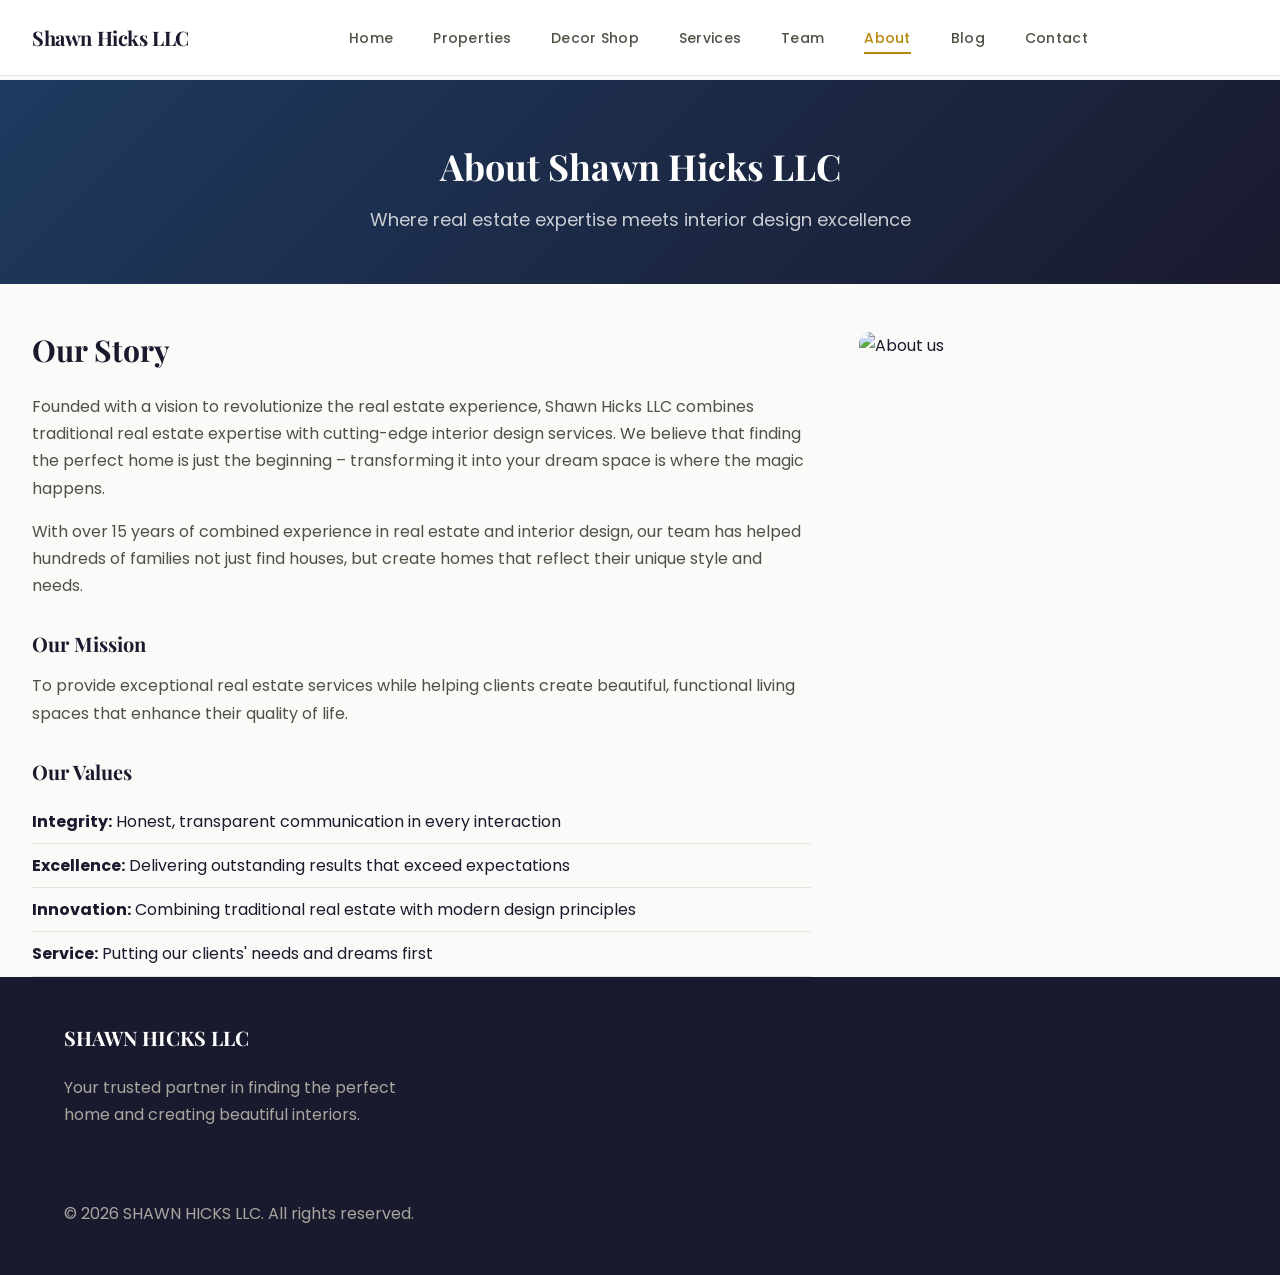
==== commit da9f838f: "ver5" ====
--- a/about.html
+++ b/about.html
@@ -3,7 +3,7 @@
 <head>
     <meta charset="UTF-8">
     <meta name="viewport" content="width=device-width, initial-scale=1.0">
-    <title>About Us - Shawn Hicks Realtor</title>
+    <title>About Us - Shawn Hicks LLC</title>
     <link rel="preconnect" href="https://fonts.googleapis.com">
     <link rel="preconnect" href="https://fonts.gstatic.com" crossorigin>
     <link href="https://fonts.googleapis.com/css2?family=Poppins:wght@300;400;500;600;700&family=Playfair+Display:ital,wght@0,400;0,500;0,600;0,700;1,400;1,600&display=swap" rel="stylesheet">
@@ -19,7 +19,7 @@
     <header class="header">
         <div class="header-container">
             <div class="logo">
-                <a href="index.html"><h1>Shawn Hicks Realtor</h1></a>
+                <a href="index.html"><h1>Shawn Hicks LLC</h1></a>
             </div>
             <nav class="nav" role="navigation">
                 <ul class="nav-links">
@@ -46,7 +46,7 @@
     <main class="main-content">
         <section class="page-hero">
             <div class="container">
-                <h1>About Shawn Hicks Realtor</h1>
+                <h1>About Shawn Hicks LLC</h1>
                 <p>Where real estate expertise meets interior design excellence</p>
             </div>
         </section>
@@ -56,7 +56,7 @@
                 <div class="about-content">
                     <div class="about-text">
                         <h2>Our Story</h2>
-                        <p>Founded with a vision to revolutionize the real estate experience, Shawn Hicks Realtor combines traditional real estate expertise with cutting-edge interior design services. We believe that finding the perfect home is just the beginning – transforming it into your dream space is where the magic happens.</p>
+                        <p>Founded with a vision to revolutionize the real estate experience, Shawn Hicks LLC combines traditional real estate expertise with cutting-edge interior design services. We believe that finding the perfect home is just the beginning – transforming it into your dream space is where the magic happens.</p>
                         
                         <p>With over 15 years of combined experience in real estate and interior design, our team has helped hundreds of families not just find houses, but create homes that reflect their unique style and needs.</p>
                         
@@ -84,12 +84,12 @@
         <div class="footer-container">
             <div class="footer-content">
                 <div class="footer-section">
-                    <h3>Shawn Hicks Realtor</h3>
+                    <h3>SHAWN HICKS LLC</h3>
                     <p>Your trusted partner in finding the perfect home and creating beautiful interiors.</p>
                 </div>
             </div>
             <div class="footer-legal">
-                <p>&copy; 2026 Shawn Hicks Realtor. All rights reserved.</p>
+                <p>&copy; 2026 SHAWN HICKS LLC. All rights reserved.</p>
             </div>
         </div>
     </footer>
--- a/styles/main.css
+++ b/styles/main.css
@@ -3,9 +3,11 @@
   /* Colors - Elegant, Warm, Professional Palette */
   --color-primary: #1A1A2E;        /* Rich charcoal */
   --color-secondary: #1E3A5F;      /* Deep navy accent */
+  --color-hero-dark: #0D0D1A;      /* Deepest background for hero gradient */
   --color-accent: #B8860B;         /* Muted gold/bronze */
   --color-accent-light: #C4A052;   /* Lighter gold */
   --color-accent-hover: #9A7009;   /* Darker gold for hover */
+  --color-accent-alpha: rgba(184, 134, 11, 0.12); /* Gold with transparency for focus rings */
 
   /* Warm neutral scale */
   --color-neutral-50: #F5F5F3;     /* Warm off-white */
@@ -494,7 +496,7 @@
 }
 
 /* ===== MAIN CONTENT ===== */
-#main-content {
+.main-content {
   margin-top: 80px; /* Header height */
   min-height: calc(100vh - 80px);
 }
@@ -804,7 +806,7 @@
 
 /* ===== PAGE LAYOUTS ===== */
 .page-hero {
-  background: linear-gradient(135deg, #1E3A5F 0%, #1A1A2E 100%);
+  background: linear-gradient(135deg, var(--color-secondary) 0%, var(--color-primary) 100%);
   color: var(--color-white);
   padding: var(--space-16) 0 var(--space-12);
   text-align: center;
@@ -830,7 +832,7 @@
   min-height: 100vh;
   display: flex;
   align-items: center;
-  background: linear-gradient(135deg, #1E3A5F 0%, #1A1A2E 60%, #0D0D1A 100%);
+  background: linear-gradient(135deg, var(--color-secondary) 0%, var(--color-primary) 60%, var(--color-hero-dark) 100%);
   color: var(--color-white);
   position: relative;
   overflow: hidden;
@@ -1080,7 +1082,7 @@
 /* CTA Section */
 .cta-section {
   padding: var(--space-20) 0;
-  background: linear-gradient(135deg, #1E3A5F 0%, #1A1A2E 100%);
+  background: linear-gradient(135deg, var(--color-secondary) 0%, var(--color-primary) 100%);
   color: var(--color-white);
   text-align: center;
 }
@@ -1120,10 +1122,132 @@
 
 /* Team Grid */
 .team-grid {
-  display: grid;
-  grid-template-columns: repeat(auto-fit, minmax(280px, 1fr));
+  display: flex;
+  flex-wrap: wrap;
   gap: var(--space-8);
   margin-top: var(--space-12);
+  justify-content: center;
+  padding: var(--space-8) 0;
+}
+
+.team-grid .team-card {
+  flex: 0 0 auto;
+  width: 100%;
+  max-width: 1000px;
+}
+
+/* Horizontal Team Card Layout */
+.team-card.team-card-horizontal {
+  display: flex !important;
+  flex-direction: row !important;
+  overflow: hidden;
+  min-height: 500px;
+  align-items: stretch;
+}
+
+.team-card.team-card-horizontal .team-card-image {
+  flex: 0 0 40% !important;
+  width: 40% !important;
+  min-width: 300px;
+  position: relative;
+  overflow: hidden;
+  display: block !important;
+}
+
+.team-card.team-card-horizontal .team-card-image img {
+  width: 100% !important;
+  height: 100% !important;
+  min-height: 500px;
+  object-fit: cover !important;
+  object-position: center;
+}
+
+.team-card.team-card-horizontal .team-card-content {
+  flex: 1 !important;
+  width: 60% !important;
+  display: flex;
+  flex-direction: column;
+  padding: var(--space-10);
+  background: var(--color-white);
+}
+
+.team-card-header {
+  margin-bottom: var(--space-6);
+}
+
+.team-card-name {
+  font-size: var(--text-4xl);
+  font-family: var(--font-heading);
+  color: var(--color-dark);
+  margin-bottom: var(--space-2);
+}
+
+.team-title {
+  font-size: var(--text-xl);
+  color: var(--color-primary);
+  margin-bottom: var(--space-2);
+  font-weight: 600;
+}
+
+.team-experience {
+  color: var(--color-text-light);
+  font-size: var(--text-base);
+}
+
+.team-card-bio {
+  flex: 1;
+  margin-bottom: var(--space-6);
+}
+
+.team-card-bio p {
+  font-size: var(--text-lg);
+  line-height: 1.8;
+  color: var(--color-text);
+  margin-bottom: var(--space-6);
+}
+
+.team-specialties {
+  display: flex;
+  flex-wrap: wrap;
+  gap: var(--space-2);
+  margin-top: var(--space-4);
+}
+
+.team-card-footer {
+  display: flex;
+  align-items: center;
+  justify-content: space-between;
+  padding-top: var(--space-6);
+  border-top: 1px solid var(--color-border);
+  gap: var(--space-4);
+}
+
+.team-contact-info {
+  display: flex;
+  flex-direction: column;
+  gap: var(--space-3);
+}
+
+.contact-info-item {
+  display: flex;
+  align-items: center;
+  gap: var(--space-3);
+  font-size: var(--text-base);
+}
+
+.contact-info-item i {
+  color: var(--color-primary);
+  width: 20px;
+}
+
+.contact-info-item a {
+  color: var(--color-text);
+  text-decoration: none;
+  transition: color 0.3s ease;
+}
+
+.contact-info-item a:hover {
+  color: var(--color-primary);
 }
 
 /* Blog Grid */
--- a/styles/components.css
+++ b/styles/components.css
@@ -42,7 +42,7 @@
 }
 
 .btn-outline.loading::after {
-  border-color: rgba(184, 134, 11, 0.3);
+  border-color: var(--color-accent-alpha);
   border-top-color: var(--color-accent);
 }
 
@@ -148,7 +148,7 @@
 .form-textarea:focus {
   outline: none;
   border-color: var(--color-accent);
-  box-shadow: 0 0 0 3px rgba(184, 134, 11, 0.12);
+  box-shadow: 0 0 0 3px var(--color-accent-alpha);
 }
 
 .form-input.error,
--- a/styles/responsive.css
+++ b/styles/responsive.css
@@ -449,26 +449,89 @@
 
 /* Team Grid */
 .team-grid {
-  display: grid;
+  display: flex;
+  flex-wrap: wrap;
   gap: var(--space-6);
-  grid-template-columns: 1fr;
-}
-
-@media (min-width: 768px) {
-  .team-grid {
-    grid-template-columns: repeat(2, 1fr);
+  justify-content: center;
+}
+
+.team-grid .team-card {
+  flex: 0 0 auto;
+  width: 100%;
+  max-width: 1000px;
+}
+
+/* Mobile: Stack vertically */
+@media (max-width: 767px) {
+  .team-card.team-card-horizontal {
+    flex-direction: column !important;
+    min-height: auto;
+  }
+  
+  .team-card.team-card-horizontal .team-card-image {
+    flex: 0 0 300px !important;
+    width: 100% !important;
+    min-width: 100% !important;
+  }
+  
+  .team-card.team-card-horizontal .team-card-image img {
+    min-height: 300px;
+    height: 300px !important;
+  }
+  
+  .team-card.team-card-horizontal .team-card-content {
+    width: 100% !important;
+    padding: var(--space-6);
+  }
+  
+  .team-card-name {
+    font-size: var(--text-2xl) !important;
+  }
+  
+  .team-card-footer {
+    flex-direction: column;
+    align-items: flex-start;
+  }
+  
+  .team-card-footer .btn {
+    width: 100%;
+  }
+}
+
+/* Desktop: Side by side - LEFT image, RIGHT content */
+@media (min-width: 768px) {
+  .team-grid .team-card {
+    max-width: 950px;
+  }
+  
+  .team-card.team-card-horizontal {
+    display: flex !important;
+    flex-direction: row !important;
+  }
+  
+  .team-card.team-card-horizontal .team-card-image {
+    flex: 0 0 40% !important;
+    width: 40% !important;
+  }
+  
+  .team-card.team-card-horizontal .team-card-content {
+    flex: 1 !important;
+    width: 60% !important;
   }
 }
 
 @media (min-width: 1024px) {
-  .team-grid {
-    grid-template-columns: repeat(3, 1fr);
-  }
-}
-
-@media (min-width: 1280px) {
-  .team-grid {
-    grid-template-columns: repeat(4, 1fr);
+  .team-grid .team-card {
+    max-width: 1000px;
+  }
+  
+  .team-card.team-card-horizontal .team-card-image {
+    flex: 0 0 45% !important;
+    width: 45% !important;
+  }
+  
+  .team-card.team-card-horizontal .team-card-content {
+    width: 55% !important;
   }
 }
 
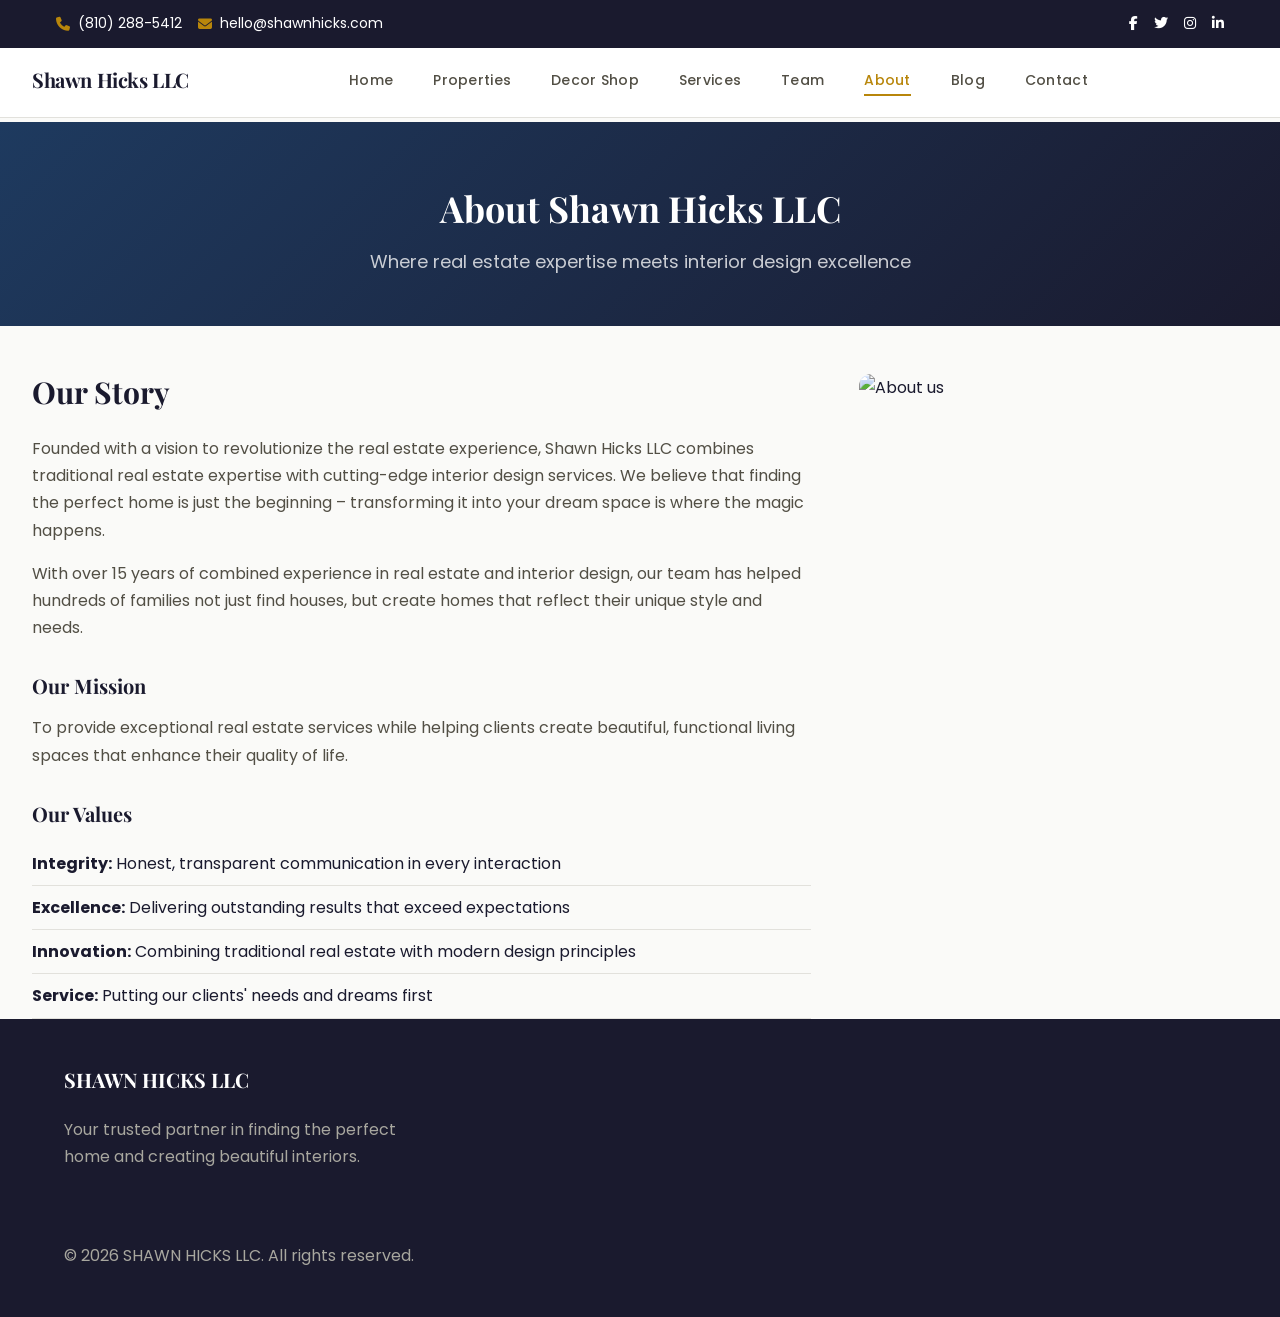
==== commit 0112fbb5: "ver6.2 -- done poorly" ====
--- a/about.html
+++ b/about.html
@@ -15,6 +15,20 @@
 <body>
     <!-- Page Progress Bar -->
     <div id="page-progress-bar" class="page-progress-bar"></div>
+
+    <!-- Top Bar -->
+    <div class="top-bar">
+        <div class="container">
+            <span><i class="fas fa-phone"></i> (810) 288-5412</span>
+            <span><i class="fas fa-envelope"></i> hello@shawnhicks.com</span>
+            <div class="social-icons">
+                <a href="#" aria-label="Facebook"><i class="fab fa-facebook-f"></i></a>
+                <a href="#" aria-label="Twitter"><i class="fab fa-twitter"></i></a>
+                <a href="#" aria-label="Instagram"><i class="fab fa-instagram"></i></a>
+                <a href="#" aria-label="LinkedIn"><i class="fab fa-linkedin-in"></i></a>
+            </div>
+        </div>
+    </div>
 
     <header class="header">
         <div class="header-container">
--- a/styles/main.css
+++ b/styles/main.css
@@ -271,7 +271,7 @@
 /* ===== HEADER STYLES ===== */
 .header {
   position: fixed;
-  top: 0;
+  top: 42px; /* Account for top-bar height */
   left: 0;
   right: 0;
   background: var(--color-white);
@@ -497,8 +497,8 @@
 
 /* ===== MAIN CONTENT ===== */
 .main-content {
-  margin-top: 80px; /* Header height */
-  min-height: calc(100vh - 80px);
+  margin-top: 122px; /* Header height (80px) + Top bar height (42px) */
+  min-height: calc(100vh - 122px);
 }
 
 /* Page Transition */
--- a/styles/components.css
+++ b/styles/components.css
@@ -1,4 +1,55 @@
 /* ===== COMPONENT STYLES ===== */
+
+/* ===== TOP BAR ===== */
+.top-bar {
+    background-color: #1A1A2E !important;
+    color: #ffffff !important;
+    padding: 0.75rem 0;
+    font-size: 0.875rem;
+    position: fixed;
+    top: 0;
+    left: 0;
+    right: 0;
+    z-index: 1020;
+}
+
+.top-bar .container {
+    display: flex;
+    align-items: center;
+    justify-content: space-between;
+    flex-wrap: wrap;
+    gap: 1rem;
+    max-width: 1200px;
+    margin: 0 auto;
+    padding: 0 1rem;
+}
+
+.top-bar span {
+    display: inline-flex;
+    align-items: center;
+    gap: 0.5rem;
+    color: #ffffff !important;
+}
+
+.top-bar span i {
+    color: #B8860B !important;
+}
+
+.top-bar .social-icons {
+    display: flex;
+    align-items: center;
+    gap: 1rem;
+    margin-left: auto;
+}
+
+.top-bar .social-icons a {
+    color: #ffffff !important;
+    transition: color 0.2s;
+}
+
+.top-bar .social-icons a:hover {
+    color: #B8860B !important;
+}
 
 /* ===== BUTTONS ===== */
 .btn {
@@ -113,6 +164,83 @@
   padding: var(--space-3);
   min-width: 44px;
   width: 44px;
+}
+
+/* ===== CONTACT FORM STYLES ===== */
+.contact-section {
+  padding: var(--space-16) 0;
+}
+
+.contact-form {
+  background: var(--color-white);
+  padding: var(--space-8);
+  border-radius: var(--radius-lg);
+  box-shadow: var(--shadow-md);
+}
+
+.contact-form h2 {
+  font-size: var(--text-2xl);
+  margin-bottom: var(--space-6);
+  color: var(--color-primary);
+}
+
+.contact-info {
+  padding-right: var(--space-8);
+}
+
+.contact-info h2 {
+  font-size: var(--text-2xl);
+  margin-bottom: var(--space-6);
+  color: var(--color-primary);
+}
+
+/* Contact form inputs - targets plain HTML elements */
+.contact-form input,
+.contact-form select,
+.contact-form textarea {
+  width: 100%;
+  padding: 0.875rem 1rem;
+  border: 2px solid var(--color-neutral-200);
+  border-radius: var(--radius-md);
+  font-family: inherit;
+  font-size: 1rem;
+  background: var(--color-white);
+  color: var(--color-primary);
+  transition: all 0.2s ease;
+}
+
+.contact-form input:focus,
+.contact-form select:focus,
+.contact-form textarea:focus {
+  outline: none;
+  border-color: var(--color-accent);
+  box-shadow: 0 0 0 3px rgba(184, 134, 11, 0.15);
+}
+
+.contact-form label {
+  display: block;
+  margin-bottom: 0.5rem;
+  font-weight: 500;
+  color: var(--color-neutral-800);
+  font-size: 0.875rem;
+}
+
+.contact-form .form-group {
+  margin-bottom: 1.5rem;
+}
+
+.contact-form textarea {
+  resize: vertical;
+  min-height: 120px;
+}
+
+.contact-form select {
+  cursor: pointer;
+  appearance: none;
+  background-image: url("data:image/svg+xml,%3Csvg xmlns='http://www.w3.org/2000/svg' width='12' height='12' viewBox='0 0 12 12'%3E%3Cpath fill='%23666' d='M6 8L1 3h10z'/%3E%3C/svg%3E");
+  background-repeat: no-repeat;
+  background-position: right 1rem center;
+  padding-right: 2.5rem;
 }
 
 /* ===== FORM CONTROLS ===== */
--- a/styles/responsive.css
+++ b/styles/responsive.css
@@ -4,6 +4,17 @@
 
 /* ===== SMALL MOBILE (up to 480px) ===== */
 @media (max-width: 480px) {
+  /* Top Bar adjustments */
+  .top-bar .container {
+    flex-direction: column;
+    text-align: center;
+    gap: 0.5rem;
+  }
+  
+  .top-bar .social-icons {
+    margin-left: 0;
+  }
+
   /* Typography adjustments */
   h1 {
     font-size: var(--text-3xl);
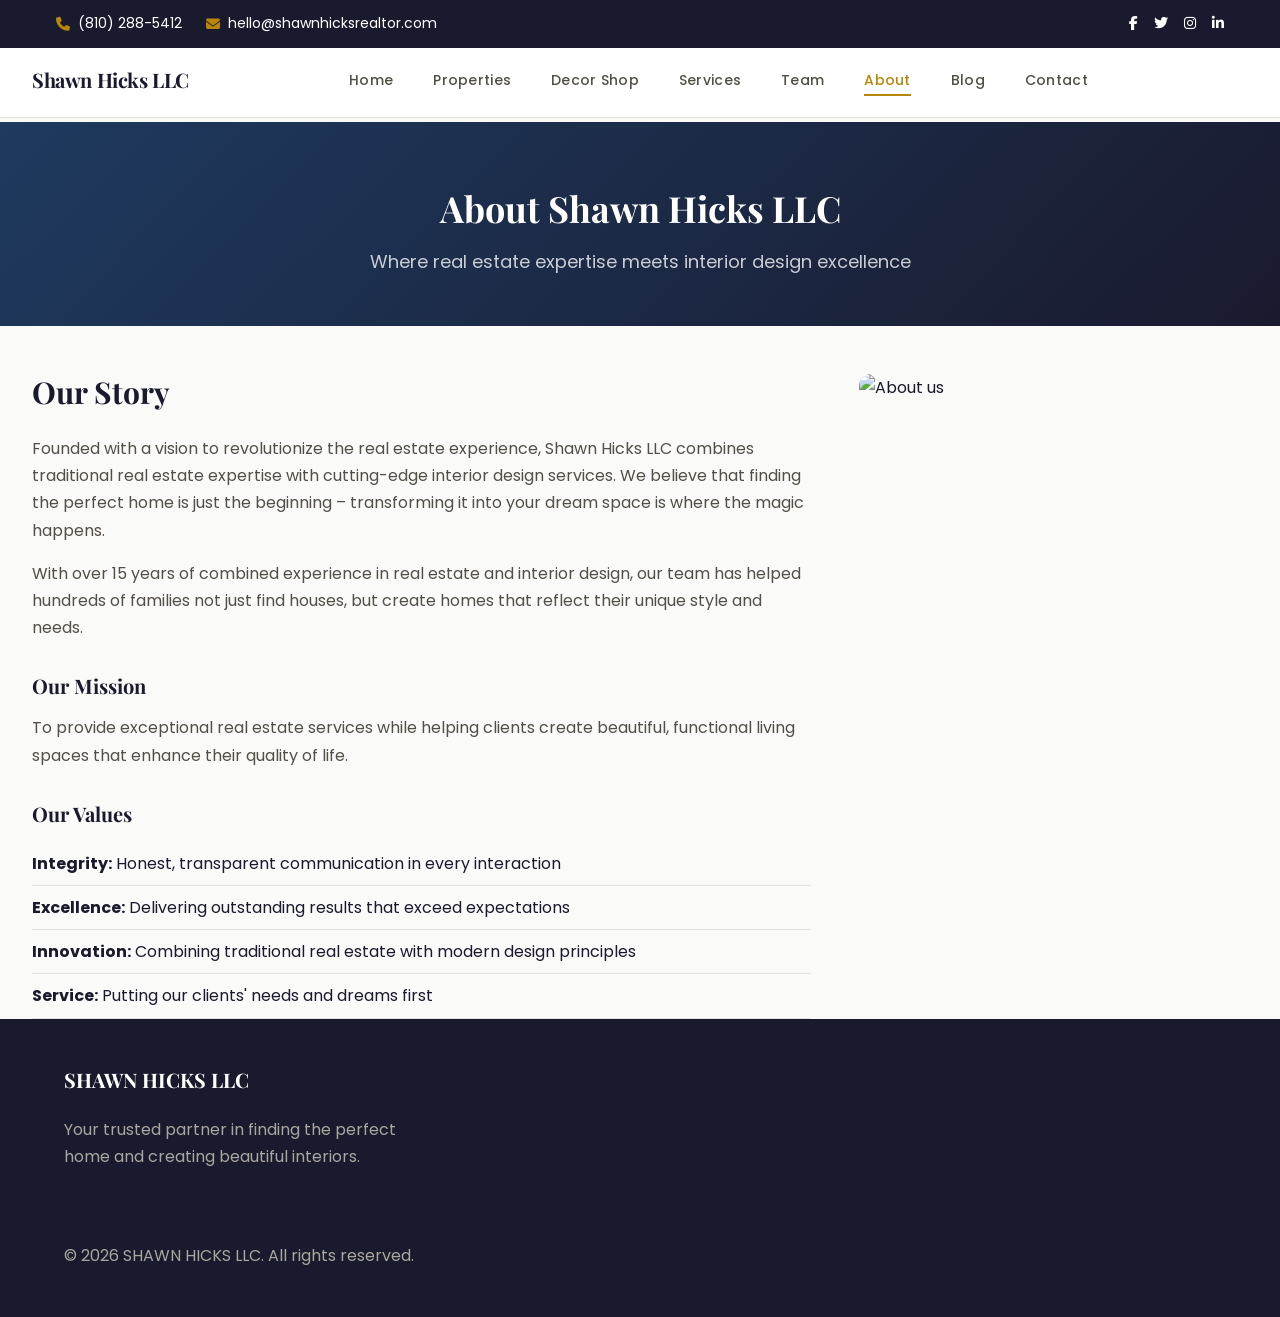
==== commit 20e787c3: "Add top bar structure, clickable contact links, and fix contact page styling Co-authored-by: kingdav" ====
--- a/about.html
+++ b/about.html
@@ -19,13 +19,17 @@
     <!-- Top Bar -->
     <div class="top-bar">
         <div class="container">
-            <span><i class="fas fa-phone"></i> (810) 288-5412</span>
-            <span><i class="fas fa-envelope"></i> hello@shawnhicks.com</span>
-            <div class="social-icons">
-                <a href="#" aria-label="Facebook"><i class="fab fa-facebook-f"></i></a>
-                <a href="#" aria-label="Twitter"><i class="fab fa-twitter"></i></a>
-                <a href="#" aria-label="Instagram"><i class="fab fa-instagram"></i></a>
-                <a href="#" aria-label="LinkedIn"><i class="fab fa-linkedin-in"></i></a>
+            <div class="top-bar-left">
+                <span><i class="fas fa-phone"></i> <a href="tel:+18102885412">(810) 288-5412</a></span>
+                <span><i class="fas fa-envelope"></i> <a href="mailto:hello@shawnhicksrealtor.com">hello@shawnhicksrealtor.com</a></span>
+            </div>
+            <div class="top-bar-right">
+                <div class="social-icons">
+                    <a href="#" aria-label="Facebook"><i class="fab fa-facebook-f"></i></a>
+                    <a href="#" aria-label="Twitter"><i class="fab fa-twitter"></i></a>
+                    <a href="#" aria-label="Instagram"><i class="fab fa-instagram"></i></a>
+                    <a href="#" aria-label="LinkedIn"><i class="fab fa-linkedin-in"></i></a>
+                </div>
             </div>
         </div>
     </div>
--- a/styles/main.css
+++ b/styles/main.css
@@ -1261,9 +1261,10 @@
 /* Contact Grid */
 .contact-grid {
   display: grid;
-  grid-template-columns: 1fr 2fr;
+  grid-template-columns: 1fr 1.5fr;
   gap: var(--space-12);
   margin-top: var(--space-12);
+  align-items: start;
 }
 
 .contact-item {
@@ -1274,14 +1275,21 @@
 }
 
 .contact-item i {
-  color: var(--color-primary);
+  color: var(--color-accent);
   font-size: var(--text-xl);
   margin-top: var(--space-1);
+  width: 24px;
+  text-align: center;
 }
 
 .contact-item h4 {
   margin-bottom: var(--space-1);
-  color: var(--color-primary);
+  color: var(--color-white);
+}
+
+.contact-item p {
+  color: var(--color-neutral-300);
+  margin: 0;
 }
 
 /* About Content */
--- a/styles/components.css
+++ b/styles/components.css
@@ -24,6 +24,18 @@
     padding: 0 1rem;
 }
 
+.top-bar-left {
+    display: flex;
+    align-items: center;
+    gap: 1.5rem;
+}
+
+.top-bar-right {
+    display: flex;
+    align-items: center;
+    margin-left: auto;
+}
+
 .top-bar span {
     display: inline-flex;
     align-items: center;
@@ -35,11 +47,20 @@
     color: #B8860B !important;
 }
 
+.top-bar span a {
+    color: #ffffff !important;
+    text-decoration: none;
+    transition: color 0.2s;
+}
+
+.top-bar span a:hover {
+    color: #B8860B !important;
+}
+
 .top-bar .social-icons {
     display: flex;
     align-items: center;
     gap: 1rem;
-    margin-left: auto;
 }
 
 .top-bar .social-icons a {
@@ -185,13 +206,16 @@
 }
 
 .contact-info {
-  padding-right: var(--space-8);
+  background: var(--color-primary);
+  color: var(--color-white);
+  padding: var(--space-8);
+  border-radius: var(--radius-lg);
 }
 
 .contact-info h2 {
   font-size: var(--text-2xl);
   margin-bottom: var(--space-6);
-  color: var(--color-primary);
+  color: var(--color-white);
 }
 
 /* Contact form inputs - targets plain HTML elements */
--- a/styles/responsive.css
+++ b/styles/responsive.css
@@ -11,6 +11,11 @@
     gap: 0.5rem;
   }
   
+  .top-bar-left {
+    flex-direction: column;
+    gap: 0.25rem;
+  }
+
   .top-bar .social-icons {
     margin-left: 0;
   }
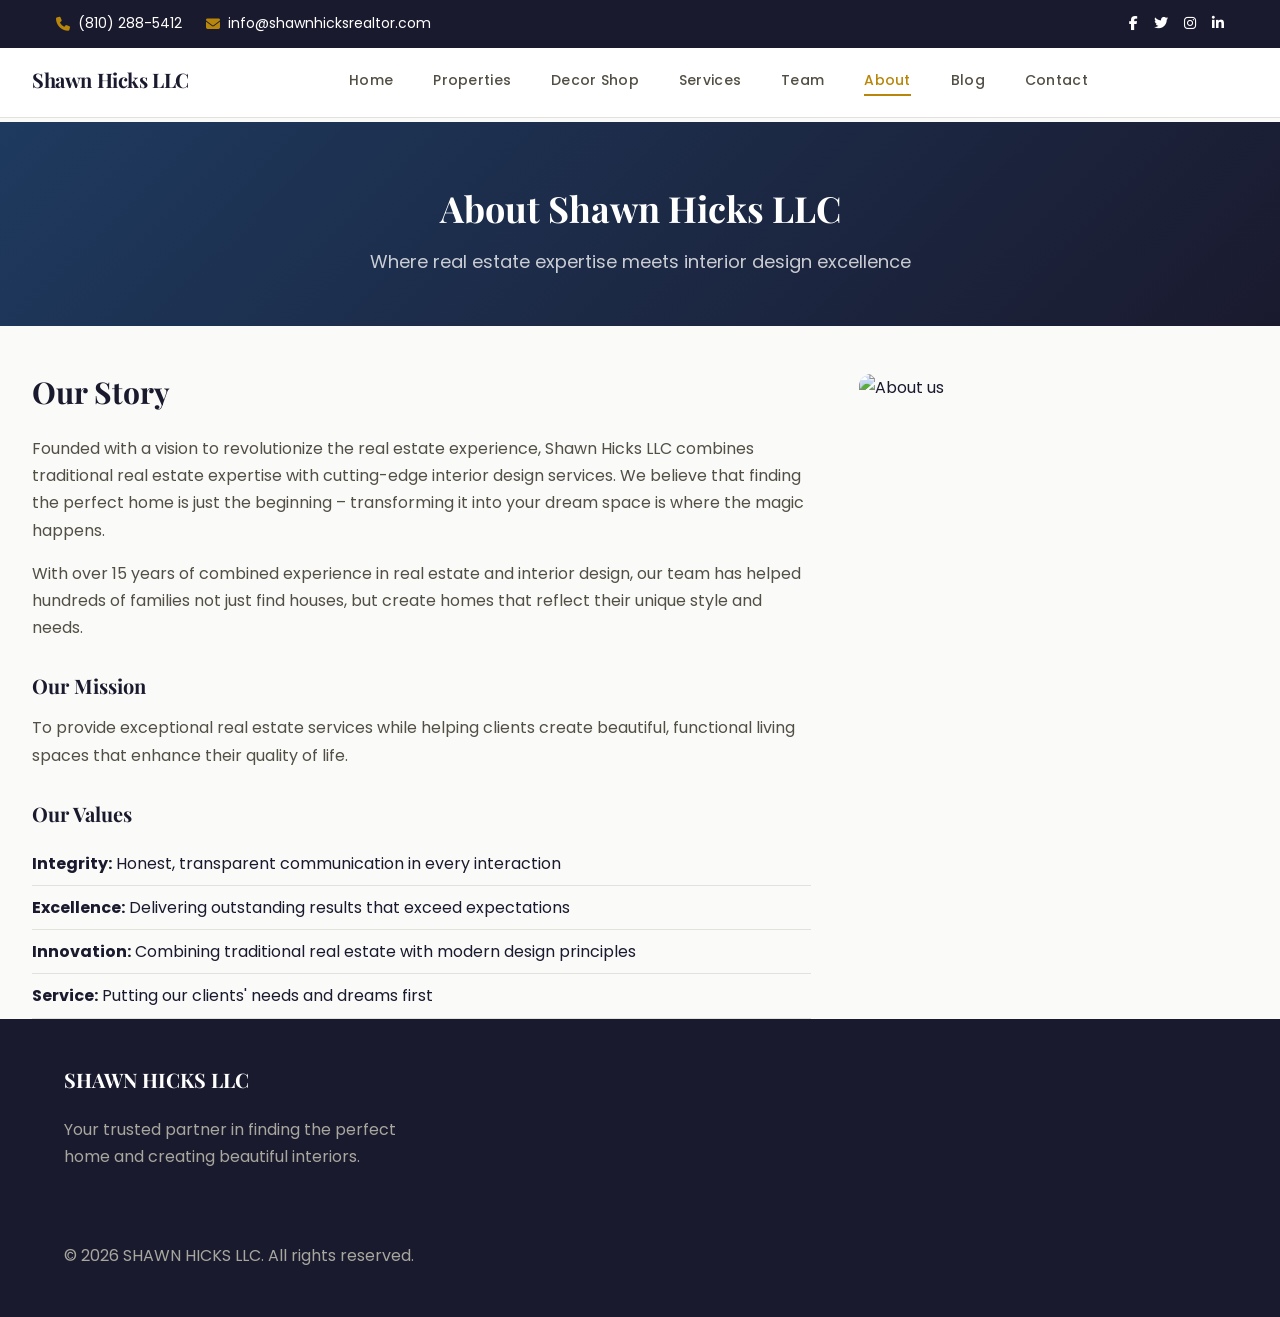
==== commit 6a83e294: "ver7 -- done well" ====
--- a/about.html
+++ b/about.html
@@ -21,7 +21,7 @@
         <div class="container">
             <div class="top-bar-left">
                 <span><i class="fas fa-phone"></i> <a href="tel:+18102885412">(810) 288-5412</a></span>
-                <span><i class="fas fa-envelope"></i> <a href="mailto:hello@shawnhicksrealtor.com">hello@shawnhicksrealtor.com</a></span>
+                <span><i class="fas fa-envelope"></i> <a href="mailto:info@shawnhicksrealtor.com">info@shawnhicksrealtor.com</a></span>
             </div>
             <div class="top-bar-right">
                 <div class="social-icons">
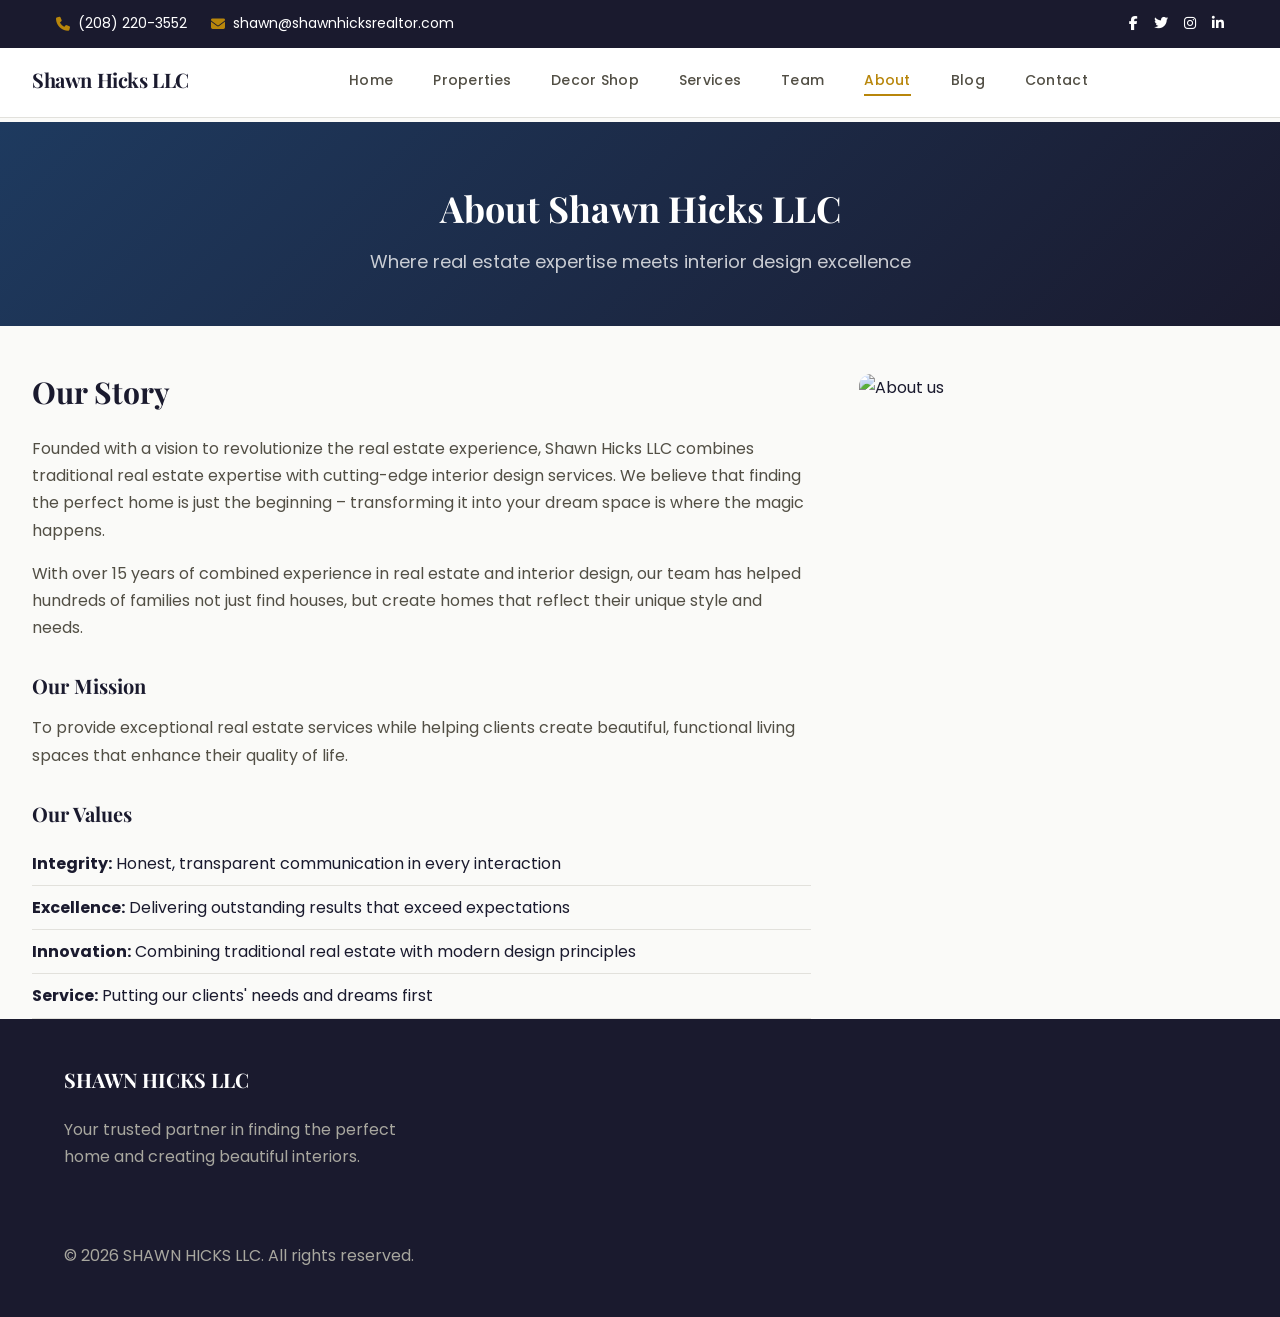
==== commit 32870db2: "Update contact information across multiple pages" ====
--- a/about.html
+++ b/about.html
@@ -20,8 +20,8 @@
     <div class="top-bar">
         <div class="container">
             <div class="top-bar-left">
-                <span><i class="fas fa-phone"></i> <a href="tel:+18102885412">(810) 288-5412</a></span>
-                <span><i class="fas fa-envelope"></i> <a href="mailto:info@shawnhicksrealtor.com">info@shawnhicksrealtor.com</a></span>
+                <span><i class="fas fa-phone"></i> <a href="tel:+12082203552">(208) 220-3552</a></span>
+                <span><i class="fas fa-envelope"></i> <a href="mailto:shawn@shawnhicksrealtor.com">shawn@shawnhicksrealtor.com</a></span>
             </div>
             <div class="top-bar-right">
                 <div class="social-icons">
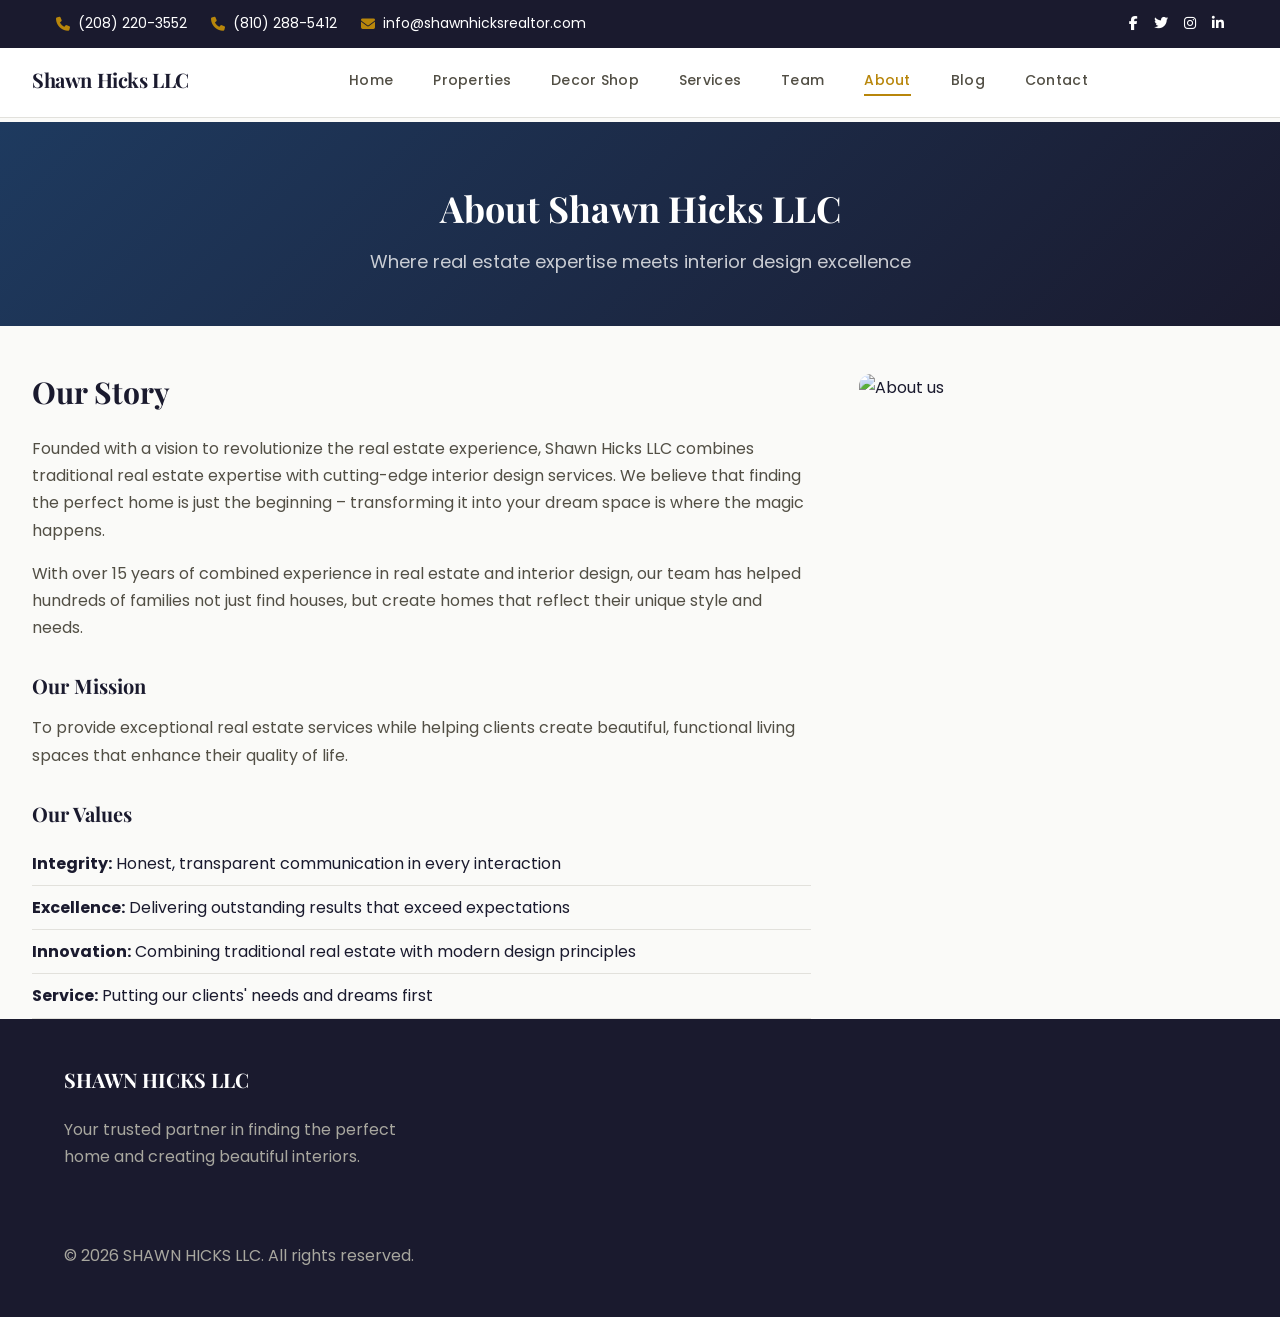
==== commit 46456d19: "final ver" ====
--- a/about.html
+++ b/about.html
@@ -21,7 +21,8 @@
         <div class="container">
             <div class="top-bar-left">
                 <span><i class="fas fa-phone"></i> <a href="tel:+12082203552">(208) 220-3552</a></span>
-                <span><i class="fas fa-envelope"></i> <a href="mailto:shawn@shawnhicksrealtor.com">shawn@shawnhicksrealtor.com</a></span>
+                <span><i class="fas fa-phone"></i> <a href="tel:+18102885412">(810) 288-5412</a></span>
+                <span><i class="fas fa-envelope"></i> <a href="mailto:info@shawnhicksrealtor.com">info@shawnhicksrealtor.com</a></span>
             </div>
             <div class="top-bar-right">
                 <div class="social-icons">
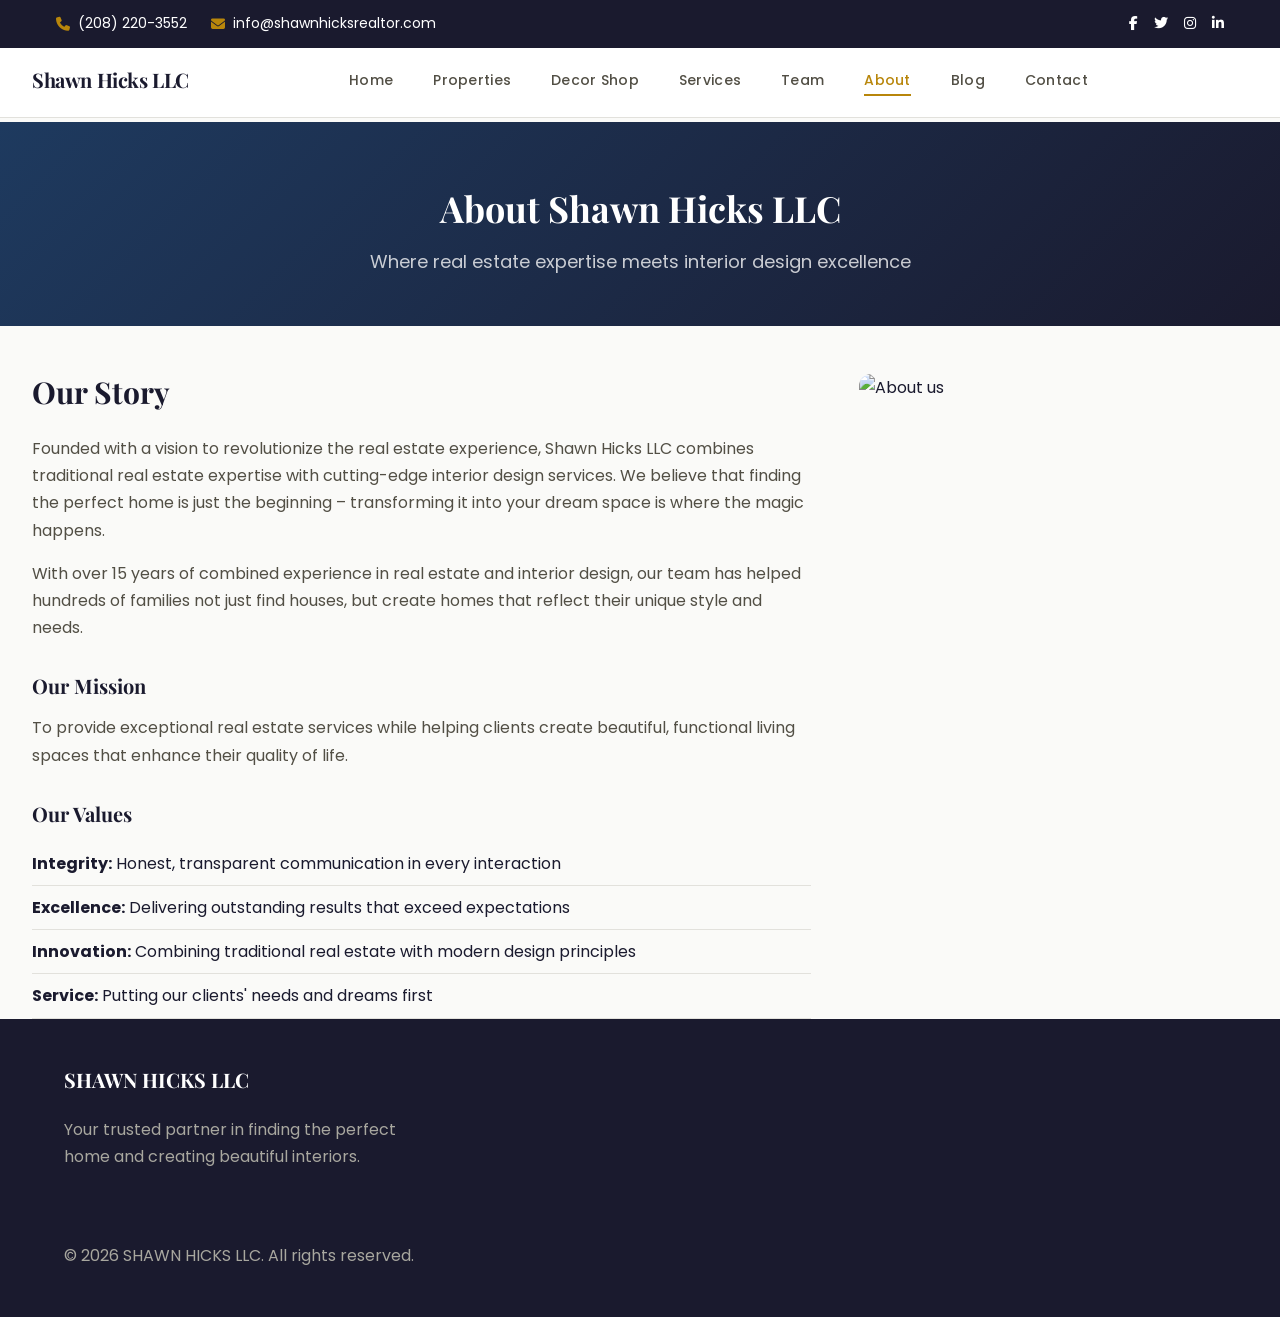
==== commit d81a5a9b: "final v1" ====
--- a/about.html
+++ b/about.html
@@ -21,7 +21,6 @@
         <div class="container">
             <div class="top-bar-left">
                 <span><i class="fas fa-phone"></i> <a href="tel:+12082203552">(208) 220-3552</a></span>
-                <span><i class="fas fa-phone"></i> <a href="tel:+18102885412">(810) 288-5412</a></span>
                 <span><i class="fas fa-envelope"></i> <a href="mailto:info@shawnhicksrealtor.com">info@shawnhicksrealtor.com</a></span>
             </div>
             <div class="top-bar-right">
